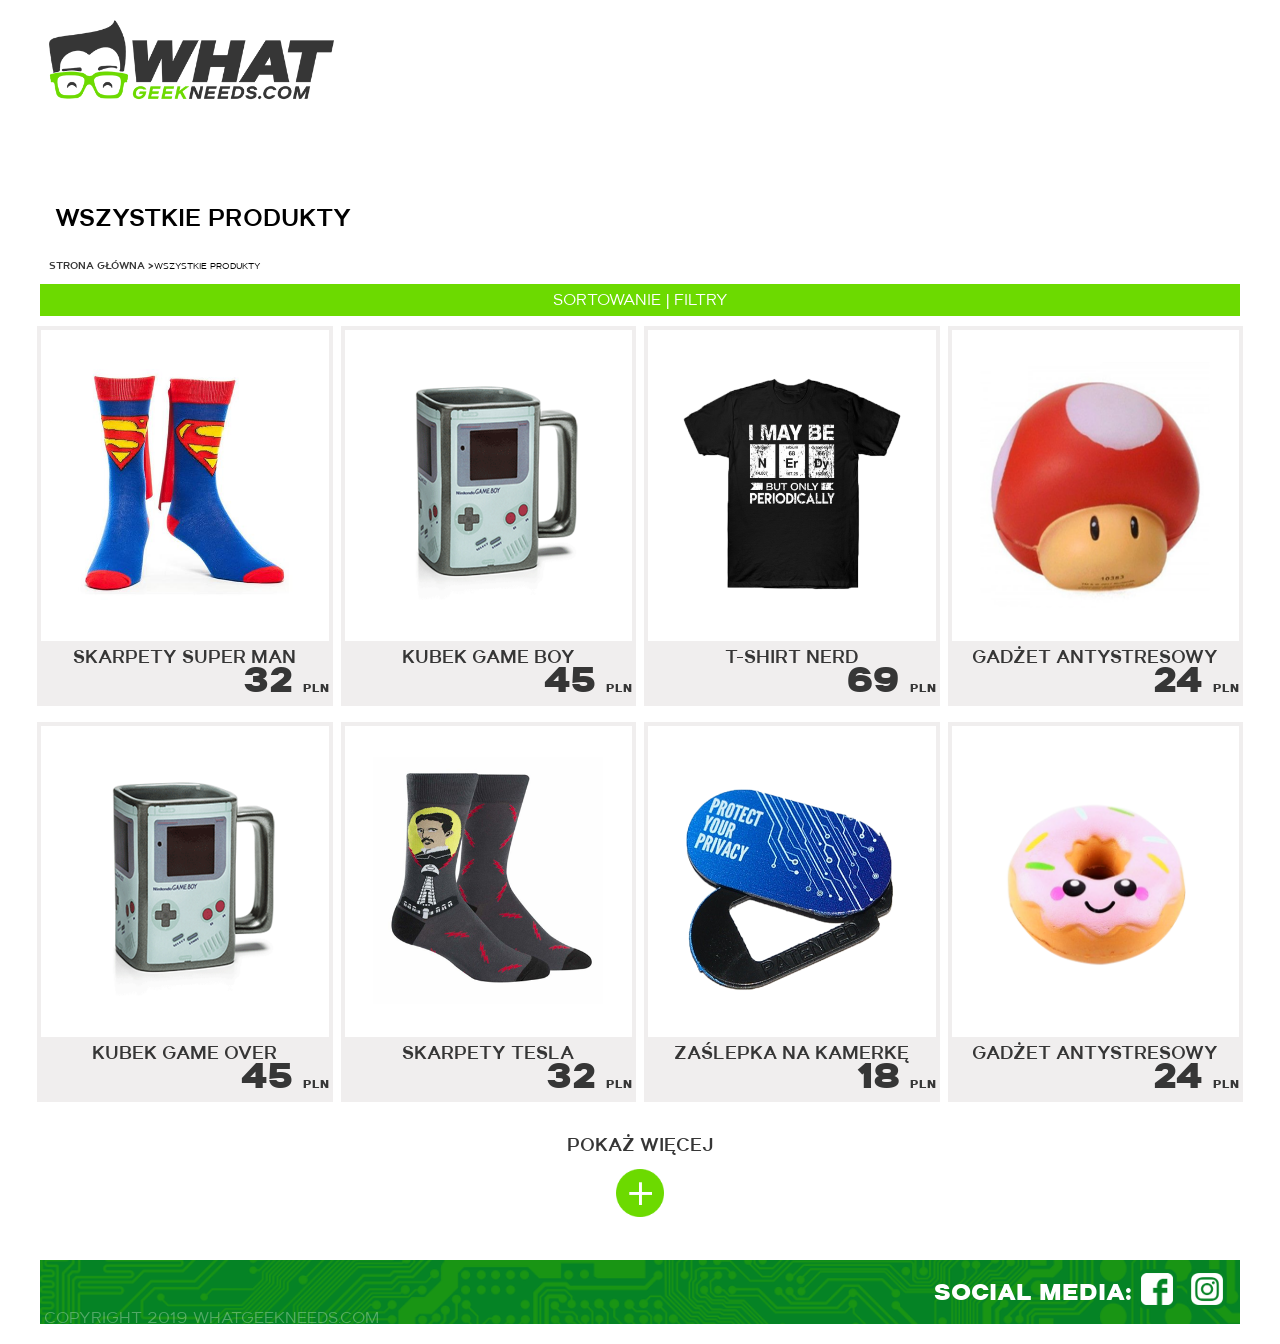
==== all-items.html @ 1255bca4 "Initial commit" ====
<!DOCTYPE html>
<html lang="pl">

<head>
    <meta charset="UTF-8">
    <meta name="viewport" content="width=device-width, initial-scale=1.0">
    <meta http-equiv="X-UA-Compatible" content="ie=edge">
    <title>Document</title>
    <link rel="stylesheet" href="css/main.css">
</head>

<body onload="openCloseSortMenu ()">
    <div class="fade">
        <header>
            <div class="header-container">
                <div class="header-logo">
                    <a href="index.html"><img src="img/header/logo.png" alt="Whatgeekneeds logo"></a>
                </div>
                <div class="header-user-login">
                    <a href="#">
                        <img src="img/header/my_account.png" class="user-icon-image" alt="User icon">
                        <p>moje konto</p>
                    </a>
                    <button class="hamburger-menu-icon"><img src="img/header/hamburger.png" alt="Hamburger menu icon">
                    </button>
                </div>
                <div class="header-search-form">
                    <input type="text" id="name" placeholder="Czego szukasz?">
                    <button type="button" class="btnSearch"><img src="img/header/search-icon.png" alt="">
                        Szukaj</button>
                </div>
            </div>
            <nav class="navigation">
                <div class="navigation-user">
                    <a>
                        <img src="img/header/nav/user-icon.png" class="user-icon-image" alt="User icon">
                        <h3>moje konto</h3>
                    </a>
                    <button><img class="hamburger-menu-icon-visible" src="img/header/nav/circle.svg"
                            alt="Hamburger menu icon"></a>
                </div>
                <div class="navigation-list">
                    <ul>
                        <li><a href="all-items.html">Wszystkie produkty</a>
                            <button><img src="img/header/nav/cross.png" class="navigation-list-plus"
                                    alt="White cross"></button>

                            <ul class="navigation-list-products hidden">
                                <li><a href="#">Gadżety antystresowe</a></li>
                                <li><a href="#">Kubki</a></li>
                                <li><a href="#">T-shirty</a></li>
                                <li><a href="#">Skarpety</a></li>
                            </ul>
                        </li>
                        <li><a href="#">Promocje</a></li>
                        <li><a href="#">Nowości</a></li>
                        <li><a href="#">Blog</a></li>
                        <li><a href="rules.html">Regulamin</a></li>
                        <li><a href="contact.html">Kontakt</a></li>
                        <li><a href="faq.html">Faq</a></li>
                    </ul>
                </div>
            </nav>
        </header>
        <section>
            <div class="section-banner-container"><a href="#"><img src="img/banner/banner.png"
                        alt="Banner section image"></a>
            </div>
        </section>
        <section>
        </section>
        <section>
            <div class="products-list-text">
                <p>Wszystkie produkty</p>
                <span><a href="index.html">Strona główna ></a>Wszystkie produkty</span>
            </div>
            <button class="btn sort-filter">SORTOWANIE | FILTRY</button>
            <div class="products-list">
                <div class="item-box"><a href="item-pages/superman-socks/superman-socks.html">
                        <div class="item-image">
                            <img src="item-pages/superman-socks/super_man.png" alt="Super man socks">
                        </div>
                        <div class="item-name-price">
                            <h3>Skarpety Super Man</h3>
                            <p>32 <span>pln</span></p>
                        </div>
                    </a>
                </div>
                <div class="item-box"><a href="item-pages/tshirt/tshirt.html">
                        <div class="item-image">
                            <img src="item-pages/gameboy mug/mug_games.png" alt="Game boy mug">
                        </div>
                        <div class="item-name-price">
                            <h3>Kubek game boy</h3>
                            <p>45 <span>pln</span></p>
                        </div>
                    </a>
                </div>
                <div class="item-box"><a href="item-pages/tshirt/tshirt.html">
                        <div class="item-image">
                            <img src="item-pages/tshirt/tshirt.png" alt="T-shirt Nerd">
                        </div>
                        <div class="item-name-price">
                            <h3>T-shirt nerd</h3>
                            <p>69 <span>pln</span></p>
                        </div>
                    </a>
                </div>
                <div class="item-box"><a href="#">
                        <div class="item-image">
                            <img src="item-pages/mushroom/gadget1.png" alt="Gadget Mushroom">
                        </div>
                        <div class="item-name-price">
                            <h3>Gadżet antystresowy</h3>
                            <p>24 <span>pln</span></p>
                        </div>
                    </a>
                </div>
                <div class="item-box"><a href="#">
                        <div class="item-image">
                            <img src="item-pages/gameboy mug/mug_games.png" alt="Mug game-over">
                        </div>
                        <div class="item-name-price">
                            <h3>Kubek game over</h3>
                            <p>45 <span>pln</span></p>
                        </div>
                    </a>
                </div>
                <div class="item-box"><a href="#">
                        <div class="item-image">
                            <img src="item-pages/tesla-socks/tesla_socks.png" alt="Tesla socks">
                        </div>
                        <div class="item-name-price">
                            <h3>Skarpety tesla</h3>
                            <p>32 <span>pln</span></p>
                        </div>
                    </a>
                </div>
                <div class="item-box"><a href="#">
                        <div class="item-image">
                            <img src="item-pages/webcam cover/webcam_cover.png" alt="Webcam cover">
                        </div>
                        <div class="item-name-price">
                            <h3>Zaślepka na kamerkę</h3>
                            <p>18 <span>pln</span></p>
                        </div>
                    </a>
                </div>
                <div class="item-box"><a href="#">
                        <div class="item-image">
                            <img src="item-pages/gadget-donut/gadget-donut.png" alt="Gadget donut">
                        </div>
                        <div class="item-name-price">
                            <h3>Gadżet antystresowy</h3>
                            <p>24 <span>pln</span></p>
                        </div>
                    </a>
                </div>
            </div>
            <div class="show-more">
                <p>Pokaż więcej</p>
                <button><img src="img/items/item-list-cross.png" alt="Cross to show more"></button>
            </div>
        </section>
        <footer>
            <div class="footer-container">
                <span class="copyright-text">
                    <p>Copyright 2019 whatgeekneeds.com</p>
                </span>
                <span class="social-media">
                    <h3>Social Media:</h3>
                    <a href="#"><img src="img/footer/facebook_logo.png" alt="Facebook Logo"></a>
                    <a href="#"><img src="img/footer/instagram_logo.png" alt="Instagram Logo"></a>
                </span>
            </div>
        </footer>
    </div>
    <div class="sort-filter-option hide">
        <button class="btn close-menu"><img src="img/header/nav/cross.png" alt="Hamburger menu icon"></button>
        <h2>Sortowanie:</h2>
        <ul>
            <li><input type="radio" name="onlyOne" id="popular-ascending" class="check1 checkbox-input-sort">
                <label for="popular-ascending">Według popularności - rosnąco</label>
            </li>
            <li><input type="radio" name="onlyOne" id="popular-descending" class="checkbox-input-sort">
                <label for="popular-descending">Według popularności - malejąco</label>
            </li>
            <li><input type="radio" name="onlyOne" id="price-ascending" class="checkbox-input-sort">
                <label for="price-ascending">Według ceny - rosnąco</label>
            </li>
            <li><input type="radio" name="onlyOne" id="price-descending" class="checkbox-input-sort">
                <label for="price-descending">Według ceny - malejąco</label>
            </li>
        </ul>
        <input type="text" id="max-price" placeholder="Maksymalna cena">
        <h2>Filtry:</h2>
        <h3>Kategoria:</h3>
        <ul>
            <li><input type="checkbox" id="gadgets" class="green-checkbox">
                <label for="gadgets">Gadżety antystresowe</label>
            </li>
            <li><input type="checkbox" id="mugs" class="green-checkbox">
                <label for="mugs">Kubki</label>
            </li>
            <li><input type="checkbox" id="socks" class="green-checkbox">
                <label for="socks">Skarpety</label>
            </li>
            <li><input type="checkbox" id="t-shirts" class="green-checkbox">
                <label for="t-shirts">T-shirty</label>
            </li>

            <h3>Płeć:</h3>
            <ul>
                <li><input type="checkbox" id="women" class="green-checkbox">
                    <label for="women">Dla kobiet</label></li>
                <li><input type="checkbox" id="men" class="green-checkbox">
                    <label for="men">Dla mężczyzn</label></li>
            </ul>
            <button class="btn confirm">Zatwierdź</button>
    </div>
    <script src="js/app.js"></script>
</body>

</html>
---- css/main.css ----
@charset "UTF-8";
@font-face {
  font-family: "Suprema - Semi Bold";
  src: url("../fonts/SupremaSemiBold.ttf");
}

@font-face {
  font-family: "Suprema";
  src: url("../fonts/Suprema Regular.ttf");
}

@font-face {
  font-family: "Suprema - Extra Bold";
  src: url("../fonts/SupremaExtraBold.ttf");
}

/* mixins for menu on desktop */
* {
  -webkit-box-sizing: border-box;
          box-sizing: border-box;
  margin: 0;
  padding: 0;
}

body {
  text-transform: uppercase;
  font-weight: 300;
}

img {
  width: 100%;
}

a {
  text-decoration: none;
  color: #363636;
}

ul li {
  list-style: none;
}

button, input {
  border: 0;
  background-color: transparent;
}

button {
  text-transform: uppercase;
}

.contact-container {
  color: #363636;
  margin: 0;
  margin: 0 9px;
}

.contact-container h1 {
  font-size: 14px;
  font-family: "Suprema - Semi Bold";
  font-weight: 400;
  padding: 0;
  margin: 0;
}

.contact-text span {
  font-size: 9px;
}

.contact-text a {
  color: #363636;
  font-weight: 600;
  font-family: "Suprema - Semi Bold";
  font-size: 9px;
}

.contact-text p {
  font-family: "Suprema";
  font-size: 8px;
  margin: 10px;
}

.contact-details {
  font-size: 10px;
  font-family: "Suprema - Semi Bold";
  margin: 10px;
  text-transform: none;
}

.contact-details img {
  margin-right: 8px;
}

.contact-details p {
  display: -webkit-box;
  display: -ms-flexbox;
  display: flex;
  -webkit-box-align: center;
      -ms-flex-align: center;
          align-items: center;
  margin: 12px auto;
  line-height: 10px;
}

img.envelope {
  height: 10px;
  width: 13px;
}

img.phone {
  height: 13px;
  width: 13px;
}

img.pointer {
  height: 19px;
  width: 13px;
}

/* Rules page */
.rules-container {
  color: #363636;
  margin: 0 9px;
}

.rules-container h1 {
  font-size: 14px;
  font-family: "Suprema - Semi Bold";
  font-weight: 400;
  padding: 0;
  margin: 0;
}

.rules-text span {
  font-size: 9px;
}

.rules-text a {
  color: #363636;
  font-weight: 600;
  font-family: "Suprema - Semi Bold";
  font-size: 9px;
}

.rules-text p {
  font-family: "Suprema";
  font-size: 8px;
  margin: 10px;
}

.item-container,
.item-description-container {
  color: #363636;
  margin: 0 9px;
}

.item-container h1,
.item-container span,
.item-description-container h1,
.item-description-container span {
  font-size: 14px;
  font-family: "Suprema - Semi Bold";
  font-weight: 400;
}

.item-container button,
.item-description-container button {
  width: 100%;
  height: 40px;
  background-color: #6cda00;
  margin: 10px auto;
  color: #ffffff;
  font-size: 16px;
  font-family: "Suprema";
}

.item-container-size-variant-span {
  margin: 6px auto 24px auto;
  color: #363636;
}

.item-text span {
  font-size: 6px;
}

.item-text a {
  color: #363636;
  font-weight: 600;
  font-family: "Suprema - Semi Bold";
  font-size: 8px;
  padding: 0;
  margin: 0;
}

.main-photo {
  border: 1px solid #f0eeee;
  margin: 10px auto;
  width: 100%;
  height: 300px;
}

.main-photo img {
  height: 100%;
}

.thumbnails ul {
  display: -ms-grid;
  display: grid;
  -ms-grid-columns: (1fr)[3];
      grid-template-columns: repeat(3, 1fr);
  -ms-grid-rows: auto;
      grid-template-rows: auto;
  grid-gap: 5px;
}

.thumbnails ul img {
  width: 100%;
  height: auto;
}

.thumbnails ul li {
  border: 1px solid #f0eeee;
}

.item-price {
  color: #363636;
  text-align: end;
}

.item-price p {
  font-size: 40px;
  font-family: "Suprema - Extra Bold";
}

.item-price span {
  font-size: 24px;
  font-family: "Suprema - Extra Bold";
}

.size {
  border: 2px solid #f0eeee;
}

.highlighted {
  border: 1px solid #6cda00 !important;
}

.item-sizes,
.item-variants {
  display: -webkit-box;
  display: -ms-flexbox;
  display: flex;
  -webkit-box-pack: space-evenly;
      -ms-flex-pack: space-evenly;
          justify-content: space-evenly;
  -webkit-box-align: center;
      -ms-flex-align: center;
          align-items: center;
  width: 100%;
  margin-top: 12px;
}

.item-sizes li,
.item-variants li {
  width: 60px;
  height: 60px;
  display: -webkit-box;
  display: -ms-flexbox;
  display: flex;
  -webkit-box-pack: center;
      -ms-flex-pack: center;
          justify-content: center;
  -webkit-box-align: center;
      -ms-flex-align: center;
          align-items: center;
  color: #999898;
  font-weight: 800;
  font-family: "Suprema";
  font-size: 32px;
  border: 1px solid #f0eeee;
}

.item-sizes li a,
.item-variants li a {
  display: -webkit-box;
  display: -ms-flexbox;
  display: flex;
  -webkit-box-pack: center;
      -ms-flex-pack: center;
          justify-content: center;
  -webkit-box-align: center;
      -ms-flex-align: center;
          align-items: center;
  margin: 0;
}

.item-description-container p {
  font-size: 8px;
  color: #363636;
  font-family: "Suprema";
  margin: auto 10px;
}

.item-description-container span {
  font-size: 8px;
  margin-left: 9px;
}

.item-description-list {
  display: -webkit-box;
  display: -ms-flexbox;
  display: flex;
  -webkit-box-pack: justify;
      -ms-flex-pack: justify;
          justify-content: space-between;
  -webkit-box-align: center;
      -ms-flex-align: center;
          align-items: center;
  width: 100%;
  margin: 10px auto;
  border-bottom: 2px solid #058325;
}

.item-description-list li {
  text-align: center;
  font-family: "Suprema - Semi Bold";
  color: #363636;
  font-size: 8px;
  padding: 6px;
  margin: 0;
  padding: 6px 0;
  font-weight: 800;
  border: 0;
  width: 33%;
}

.hide {
  display: none;
}

.item-description > ul {
  border: 0;
}

.item-property {
  -webkit-box-orient: vertical;
  -webkit-box-direction: normal;
      -ms-flex-direction: column;
          flex-direction: column;
  border-bottom: 0;
}

.item-property li {
  display: -webkit-box;
  display: -ms-flexbox;
  display: flex;
  -webkit-box-pack: center;
      -ms-flex-pack: center;
          justify-content: center;
  -webkit-box-align: center;
      -ms-flex-align: center;
          align-items: center;
  margin: 10px;
  font-size: 8px;
  position: relative;
}

.green-circle {
  width: 8px;
  height: 8px;
  background-color: #058325;
  border-radius: 50%;
}

.item-description-container li:hover {
  background-color: #058325;
  color: #ffffff;
}

ul.similiar-items-list {
  display: -ms-grid;
  display: grid;
  -ms-grid-columns: (32%)[3];
      grid-template-columns: repeat(3, 32%);
  -webkit-box-pack: justify;
      -ms-flex-pack: justify;
          justify-content: space-between;
}

/* Tablets */
@media (min-width: 768px) {
  .item-container h1 {
    font-size: 24px;
  }
  .main-photo {
    display: -webkit-box;
    display: -ms-flexbox;
    display: flex;
    -webkit-box-pack: center;
        -ms-flex-pack: center;
            justify-content: center;
    -webkit-box-align: center;
        -ms-flex-align: center;
            align-items: center;
    height: 70vh;
  }
  .main-photo img {
    width: 50%;
    height: 80%;
  }
  .item-text span {
    font-size: 12px;
  }
  .item-text a {
    font-size: 16px;
  }
  .thumbnails {
    -ms-grid-columns: (220px)[3];
        grid-template-columns: repeat(3, 220px);
  }
  .item-price p {
    font-size: 56px;
  }
  .item-price span {
    font-size: 30px;
  }
  .item-sizes,
  .item-variants {
    -webkit-box-pack: space-evenly;
        -ms-flex-pack: space-evenly;
            justify-content: space-evenly;
  }
  .item-sizes li,
  .item-variants li {
    width: 160px;
    height: 160px;
  }
  .item-description-container p {
    font-size: 10px;
  }
  .item-description-container span {
    font-size: 10px;
  }
  .item-description-list li {
    font-size: 16px;
  }
}

.faq-container {
  color: #363636;
  margin: 0;
  margin: 0 9px;
}

.faq-container h1 {
  font-size: 14px;
  font-family: "Suprema - Semi Bold";
  font-weight: 400;
  padding: 0;
  margin: 0;
}

.faq-btn {
  display: block;
  width: 100%;
  background-color: #6cda00;
  height: 24px;
  margin: 10px auto;
  color: #ffffff;
  text-align: left;
  padding-left: 5px;
}

.active {
  background-color: #058325;
}

.faq-par {
  display: none;
}

.shown {
  display: block;
}

/* Section products list */
.products-list-text {
  margin-bottom: 6px;
}

.products-list-text span {
  font-size: 9px;
  font-family: "Suprema";
}

.products-list-text a {
  color: #363636;
  font-weight: 600;
  font-family: "Suprema - Semi Bold";
  font-size: 10px;
  margin: 0;
}

.products-list-text p {
  font-family: "Suprema - Semi Bold";
  font-size: 12px;
  margin: 6px 0;
}

/* Sort and filter menu */
.active-fade {
  opacity: 0.35;
  display: block;
  z-index: 0;
  position: relative;
}

.sort-filter-option {
  width: 70%;
  border: 3px solid #6cda00;
  background-color: #ffffff;
  padding: 10px;
  position: fixed;
  top: 50%;
  left: 50%;
  -webkit-transform: translate(-50%, -50%);
          transform: translate(-50%, -50%);
  color: #363636;
  opacity: 1;
  z-index: 1002;
}

.sort-filter-option h2 {
  font-size: 14px;
  margin: 12px auto;
  font-family: "Suprema - Semi Bold";
}

.sort-filter-option h3 {
  margin: 5px auto 5px 10px;
  font-size: 8px;
}

.sort-filter-option ul li input {
  display: none;
}

.sort-filter-option li {
  display: -webkit-box;
  display: -ms-flexbox;
  display: flex;
  -webkit-box-pack: start;
      -ms-flex-pack: start;
          justify-content: flex-start;
  -webkit-box-align: center;
      -ms-flex-align: center;
          align-items: center;
  margin-top: 2px;
  margin-left: 20px;
  height: 20px;
}

.sort-filter-option label {
  font-family: "Suprema - Semi Bold";
  font-size: 7px;
  margin: 0;
}

.sort-filter-option label::before {
  left: 0;
  top: -3px;
  background-color: #ffffff;
}

.sort-filter-option button {
  background-color: #6cda00;
  border: none;
  display: -webkit-box;
  display: -ms-flexbox;
  display: flex;
  -webkit-box-pack: center;
      -ms-flex-pack: center;
          justify-content: center;
  -webkit-box-align: center;
      -ms-flex-align: center;
          align-items: center;
}

.sort-filter-option button img {
  width: 10px;
}

.sort-filter-option input {
  -webkit-box-shadow: inset 3px 4px 7px 1px rgba(0, 0, 0, 0.02);
          box-shadow: inset 3px 4px 7px 1px rgba(0, 0, 0, 0.02);
  background-color: #f0eeee;
  height: 32px;
  width: 70%;
  padding: 5px;
  color: #363636;
  font-size: 12px;
  margin-top: 12px;
}

.sort-filter-option input::-webkit-input-placeholder {
  color: #b4b3b3;
}

.sort-filter-option input:-ms-input-placeholder {
  color: #b4b3b3;
}

.sort-filter-option input::-ms-input-placeholder {
  color: #b4b3b3;
}

.sort-filter-option input::placeholder {
  color: #b4b3b3;
}

.checkbox-input-sort:checked + label:before {
  font-size: 10px;
  line-height: 15px;
  background-color: #6cda00;
}

.btn {
  width: 100%;
  height: 32px;
  background-color: #6cda00;
  margin: 10px auto;
  color: #ffffff;
  font-size: 16px;
  line-height: 8px;
  font-family: "Suprema";
}

.close-menu {
  border: none;
  width: 24px;
  height: 24px;
  margin-right: 16px;
  margin-top: 8px;
  border-radius: 50%;
}

.products-list {
  display: -ms-grid;
  display: grid;
  -ms-grid-columns: (48%)[2];
      grid-template-columns: repeat(2, 48%);
  -ms-grid-rows: (200px)[auto];
      grid-template-rows: repeat(auto, 200px);
  grid-gap: 16px 8px;
  -webkit-box-pack: center;
      -ms-flex-pack: center;
          justify-content: center;
}

.item-box {
  width: 100%;
  font-size: 6px;
  text-align: center;
  border: 4px solid #f0eeee;
  background-color: #ffffff;
}

.item-box a {
  margin: 0;
  padding: 0;
}

.item-image {
  height: 80%;
  display: -webkit-box;
  display: -ms-flexbox;
  display: flex;
  -webkit-box-pack: center;
      -ms-flex-pack: center;
          justify-content: center;
  -webkit-box-align: center;
      -ms-flex-align: center;
          align-items: center;
  margin: auto;
}

.item-image img {
  height: 90%;
  width: 90%;
}

.item-name-price {
  background-color: #f0eeee;
  height: 20%;
  color: #363636;
  margin: 2px 0 0 0;
}

.item-name-price h3 {
  font-family: "Suprema - Semi Bold";
  font-size: 9px;
  margin: 0;
  padding: 3px 0 0 0;
  display: block;
}

.item-name-price p {
  font-family: "Suprema - Extra Bold";
  font-size: 14px;
  text-align: end;
  margin-top: 2px;
}

.item-name-price span {
  font-size: 11px;
}

.show-more {
  display: -webkit-box;
  display: -ms-flexbox;
  display: flex;
  -webkit-box-pack: center;
      -ms-flex-pack: center;
          justify-content: center;
  -webkit-box-align: center;
      -ms-flex-align: center;
          align-items: center;
  -webkit-box-orient: vertical;
  -webkit-box-direction: normal;
      -ms-flex-direction: column;
          flex-direction: column;
  margin: 30px auto;
}

.show-more p {
  font-size: 18px;
  font-family: "Suprema - Semi Bold";
  color: #363636;
  margin: 0;
}

.show-more img {
  margin: 10px 0;
  width: 50px;
  height: 50px;
}

/* Section footer */
.footer-container {
  margin-top: 10px;
  width: 100vw;
  height: 42px;
  background: center/cover no-repeat url(../img/footer/płyta_głowna.png), #058325;
  display: -webkit-box;
  display: -ms-flexbox;
  display: flex;
  -webkit-box-pack: justify;
      -ms-flex-pack: justify;
          justify-content: space-between;
  -webkit-box-align: end;
      -ms-flex-align: end;
          align-items: flex-end;
  color: #ffffff;
}

.footer-container span {
  display: -webkit-inline-box;
  display: -ms-inline-flexbox;
  display: inline-flex;
  -webkit-box-align: center;
      -ms-flex-align: center;
          align-items: center;
}

.social-media {
  font-family: "Suprema - Extra Bold";
  font-size: 6px;
  height: 100%;
  width: 50%;
  display: -webkit-box;
  display: -ms-flexbox;
  display: flex;
  -webkit-box-pack: end;
      -ms-flex-pack: end;
          justify-content: flex-end;
  -webkit-box-align: center;
      -ms-flex-align: center;
          align-items: center;
}

.social-media img {
  width: 28px;
  height: 28px;
}

.social-media a {
  margin: auto 5px;
}

.copyright-text {
  width: 50%;
  opacity: 0.3;
  margin-left: 4px;
  margin-bottom: 4px;
  font-family: "Suprema";
  font-size: 6px;
}

/* Small devices */
@media (max-width: 375px) {
  .item-name-price h3 {
    font-size: 8px;
  }
  .item-name-price p {
    font-size: 13px;
    margin-top: 5px;
  }
}

/* Tablets */
@media (min-width: 768px) {
  /* Header Section */
  .user-login-icon a {
    font-size: 18px;
  }
  .user-icon-image {
    margin-right: 3px;
    margin-top: 6px;
    width: 25px;
    height: 20px;
  }
  .hamburger-menu-icon {
    width: 50px;
    height: 30px;
  }
  /* Product list section */
  .products-list-text p {
    font-size: 24px;
  }
  .products-list {
    -ms-grid-rows: (400px)[3];
        grid-template-rows: repeat(3, 400px);
  }
  .item-image {
    height: 85%;
  }
  .item-image img {
    height: 80%;
    width: 80%;
  }
  .item-name-price {
    height: 15%;
  }
  .item-name-price h3 {
    font-size: 18px;
    margin: 0;
  }
  .item-name-price p {
    font-size: 35px;
    margin-top: -9px;
  }
  .show-more p {
    font-size: 38px;
  }
  .show-more img {
    width: 100px;
    height: 100px;
  }
}

.basket-container {
  color: #363636;
  margin: 0 9px;
}

.basket-container a {
  color: #363636;
  margin: 0;
  font-size: 8px;
  font-family: "Suprema - Semi Bold";
}

.basket-container input {
  width: 95%;
  height: 30px;
  background-color: #f0eeee;
  -webkit-box-shadow: inset 3px 4px 15px 3px rgba(0, 0, 0, 0.05);
  box-shadow: inset 3px 4px 15px 3px rgba(0, 0, 0, 0.05);
  padding: 8px;
  color: #363636;
  font-family: "Suprema";
  font-weight: 300;
  margin: 5px 0;
}

.basket-container ::-webkit-input-placeholder {
  color: #b4b3b3;
}

.chosen-items span {
  font-size: 6px;
  display: block;
  margin: 6px auto;
}

.item-name-variant {
  font-size: 6px;
}

.item-name-variant p {
  height: 100%;
  margin: 1px 3px;
  padding: 0;
  width: 100%;
}

.item-name-variant p span {
  margin: 0;
}

.item-name {
  font-size: 10px;
  font-weight: 400;
  font-family: "Suprema - Semi Bold";
}

.item-variant,
.item-quantity {
  font-family: "Suprema";
  font-size: 8px;
}

.item-variant span {
  padding-left: 12px;
  font-size: 6px;
}

.item-quantity span {
  padding-left: 26px;
  font-size: 6px;
}

.item-price-basket {
  text-transform: uppercase;
  font-weight: 400;
  font-family: "Suprema - Semi Bold";
  font-size: 12px;
  text-align: end;
}

.items ol {
  counter-reset: item;
  list-style-type: none;
}

.items ol li {
  display: -ms-grid;
  display: grid;
  -ms-grid-columns: 5% 15% 40% 10% 20%;
      grid-template-columns: 5% 15% 40% 10% 20%;
  -webkit-box-pack: justify;
      -ms-flex-pack: justify;
          justify-content: space-between;
  -webkit-box-align: start;
      -ms-flex-align: start;
          align-items: flex-start;
}

.items ol li img {
  width: 90%;
}

.items ol li a {
  margin: 0;
  padding: 0;
}

.items ol li:before {
  content: counter(item) "  ";
  counter-increment: item;
  color: #363636;
}

.items ol p {
  display: -webkit-inline-box;
  display: -ms-inline-flexbox;
  display: inline-flex;
}

.btn-edit {
  font-size: 8px;
  height: 16px;
  margin: 0;
}

.address-data,
.invoice {
  color: #363636;
  font-family: "Suprema - Semi Bold";
  margin: 12px auto;
}

.address-data span,
.invoice span {
  width: 100%;
  height: 13px;
  background-color: #058325;
  color: #ffffff;
  display: block;
  font-size: 7px;
  font-weight: 400;
  padding-left: 5px;
  line-height: 13px;
}

.address-data h2,
.invoice h2 {
  font-size: 14px;
  font-weight: 400;
  text-transform: uppercase;
  margin: 6px auto;
}

.address-data p,
.invoice p {
  font-size: 8px;
  margin: 5px;
}

.address-data label:before,
.invoice label:before {
  background-color: #ffffff;
}

.big-span {
  font-size: 20px;
}

.final-price > div {
  width: 50%;
}

.final-price-with-code > div {
  width: 50%;
}

.final-price,
.final-price-with-code {
  display: -webkit-box;
  display: -ms-flexbox;
  display: flex;
  -webkit-box-pack: justify;
      -ms-flex-pack: justify;
          justify-content: space-between;
  font-family: "Suprema - Semi Bold";
  font-weight: 400;
  color: #363636;
  text-transform: uppercase;
  margin: 10px auto;
}

.final-price span,
.final-price-with-code span {
  display: inline;
  margin: 0;
  padding: 0;
  line-height: 8px;
}

.final-price p,
.final-price-with-code p {
  font-size: 8px;
  line-height: 8px;
  margin: 0;
  padding: 0;
}

.final-price h1,
.final-price-with-code h1 {
  font-family: "Suprema - Extra Bold";
  font-size: 32px;
  margin: 0;
  padding: 0;
  line-height: 32px;
}

.old-price {
  display: block;
  position: relative;
  font-family: "Suprema - Extra Bold";
  -webkit-text-decoration: #e82222 line-through;
          text-decoration: #e82222 line-through;
}

.save-pln {
  color: #e82222;
}

/*Tablets */
@media (min-width: 768px) {
  .item-price-basket {
    font-size: 16px;
  }
  .item-price-basket span {
    margin: 10px auto;
    font-size: 8px;
  }
  .item-name {
    font-size: 16px;
  }
  .item-variant,
  .item-quantity {
    font-size: 12px;
  }
  .item-variant span {
    font-size: 10px;
  }
  .item-quantity span {
    padding-left: 32px;
    font-size: 10px;
  }
  .btn-edit {
    height: 40px;
    font-size: 14px;
  }
  .final-price span,
  .final-price-with-code span {
    line-height: 12px;
  }
  .final-price p,
  .final-price-with-code p {
    font-size: 12px;
    line-height: 12px;
  }
  .final-price h1,
  .final-price-with-code h1 {
    font-size: 40px;
    line-height: 40px;
  }
  .old-price::before {
    border-bottom: 1px solid red;
    position: absolute;
    content: "";
    width: 100%;
    height: 50%;
  }
}

.payment-container {
  margin: 0 9px;
}

.payment-container h1 {
  font-size: 14px;
  font-family: "Suprema - Semi Bold";
}

.payment-container span {
  font-family: "Suprema - Semi Bold";
  font-size: 6px;
  color: #363636;
  margin: 6px auto;
}

.payment-container a {
  color: #363636;
  font-size: 8px;
  font-family: "Suprema - Semi Bold";
}

.payment-container p {
  color: #363636;
  font-family: "Suprema - Semi Bold";
  font-size: 10px;
  width: 80%;
  height: 10px;
  line-height: 10px;
  display: -webkit-inline-box;
  display: -ms-inline-flexbox;
  display: inline-flex;
}

.payment-container img {
  display: block;
  height: 10px;
  width: auto;
  margin-right: 5px;
}

.payment-container input {
  display: none;
}

.payment-way span {
  width: 100%;
  height: 13px;
  background-color: #058325;
  color: #ffffff;
  display: block;
  font-size: 7px;
  font-weight: 400;
  padding-left: 5px;
  line-height: 13px;
}

.payment-way p {
  font-size: 10px;
  height: 20px;
  line-height: 20px;
  display: -webkit-inline-box;
  display: -ms-inline-flexbox;
  display: inline-flex;
  position: relative;
}

.payment-way label {
  width: 100%;
  display: -webkit-box;
  display: -ms-flexbox;
  display: flex;
  -webkit-box-pack: flext-start;
      -ms-flex-pack: flext-start;
          justify-content: flext-start;
  -webkit-box-align: center;
      -ms-flex-align: center;
          align-items: center;
  margin: 6px;
  font-size: 7px;
}

.payment-way label img {
  width: 40px;
  height: 20px;
  margin: 0 5px;
  padding: 0;
}

.agreement label {
  width: 100%;
  margin: 6px;
  font-size: 6px;
}

.payment-way label,
.agreement label {
  font-family: "Suprema";
}

.payment-way label:before,
.agreement label:before {
  background-color: #ffffff;
  bottom: 1px;
  content: "";
  display: inline-block;
  height: 10px;
  width: 10px;
  left: 0;
  top: 0;
  position: absolute;
  border: 2px solid #6cda00;
}

.green-checkbox:checked + label:before {
  background-color: #6cda00;
}

@media (min-width: 768px) {
  .payment-container h1 {
    font-size: 18px;
  }
  .payment-container span {
    font-size: 10px;
  }
  .payment-container a {
    font-size: 8px;
  }
  .payment-container p {
    font-size: 12px;
    height: 12px;
    line-height: 12px;
  }
  .payment-container img {
    height: 12px;
  }
  .payment-way span {
    font-size: 9px;
  }
  .payment-way label {
    font-size: 9px;
  }
  .agreement label {
    font-size: 8px;
  }
}

.delivery-container {
  margin: 0 9px;
}

.delivery-container h1 {
  font-size: 14px;
  font-family: "Suprema - Semi Bold";
}

.delivery-container span {
  font-family: "Suprema - Semi Bold";
  font-size: 6px;
  color: #363636;
  margin: 6px auto;
}

.delivery-container a {
  font-family: "Suprema - Semi Bold";
  color: #363636;
  font-size: 8px;
}

.delivery-container img {
  display: block;
  height: 10px;
  width: auto;
  margin-right: 5px;
}

.delivery-container p {
  color: #363636;
  font-family: "Suprema - Semi Bold";
  font-size: 10px;
  width: 80%;
  height: 10px;
  line-height: 10px;
  display: -webkit-inline-box;
  display: -ms-inline-flexbox;
  display: inline-flex;
}

.delivery-way-price {
  display: inline;
  font-size: 12px;
  font-family: "Suprema - Semi Bold";
  text-align: end;
}

.delivery-way-price span {
  font-size: 10px;
}

.delivery-way span {
  width: 100%;
  height: 13px;
  background-color: #058325;
  color: #ffffff;
  display: block;
  font-size: 7px;
  font-weight: 400;
  padding-left: 5px;
  line-height: 13px;
}

.delivery-way label {
  display: -ms-grid;
  display: grid;
  -ms-grid-columns: 10% auto 16%;
      grid-template-columns: 10% auto 16%;
  margin: 20px auto;
  font-size: 7px;
  width: 100%;
  height: 100%;
  font-family: "Suprema";
}

.delivery-way label p {
  text-transform: uppercase;
  margin-left: 6px;
}

.delivery-way label p span {
  padding: 0;
  font-size: 7px;
  display: inline;
  color: #363636;
  background-color: transparent;
}

.delivery-way label::before {
  background-color: #ffffff;
  top: 8%;
}

img {
  width: 100%;
}

.items-selected input {
  width: 95%;
  height: 30px;
  background-color: #f0eeee;
  -webkit-box-shadow: inset 3px 4px 15px 3px rgba(0, 0, 0, 0.05);
  box-shadow: inset 3px 4px 15px 3px rgba(0, 0, 0, 0.05);
  padding: 8px;
  color: #363636;
  font-family: "Suprema";
  font-weight: 300;
  margin: 5px 0;
}

.items-selected ::-webkit-input-placeholder {
  color: #b4b3b3;
}

.items-selected ol {
  counter-reset: item;
  list-style-type: none;
}

.items-selected ol li {
  display: -ms-grid;
  display: grid;
  -ms-grid-columns: 5% 15% 60% 10%;
      grid-template-columns: 5% 15% 60% 10%;
  -webkit-box-pack: justify;
      -ms-flex-pack: justify;
          justify-content: space-between;
  -webkit-box-align: start;
      -ms-flex-align: start;
          align-items: flex-start;
  margin: 10px auto;
}

.items-selected ol li img {
  width: 90%;
  height: auto;
}

.items-selected ol li a {
  margin: 0;
  padding: 0;
}

.items-selected ol li:before {
  content: counter(item) "  ";
  counter-increment: item;
  font-weight: 400;
  color: #363636;
  font-family: "Suprema - Semi Bold";
}

@media (min-width: 768px) {
  .delivery-container span {
    font-size: 12px;
  }
  .delivery-container a {
    font-size: 12px;
  }
  .delivery-way p {
    font-size: 16px;
  }
  .delivery-way span {
    font-size: 12px;
    line-height: 24px;
    height: 4vh;
  }
  .delivery-way img {
    width: 72px;
    height: 40px;
  }
  .delivery-way label p span {
    font-size: 12px;
  }
  .delivery-way label::before {
    top: 10px;
  }
}

/* Section header */
.header-container {
  margin: 0 9px;
  display: -ms-grid;
  display: grid;
  -ms-grid-columns: (1fr)[2];
      grid-template-columns: repeat(2, 1fr);
  -ms-grid-rows: auto;
      grid-template-rows: auto;
      grid-template-areas: "logo user-login" "search search";
  margin-bottom: 10px;
  position: relative;
}

.header-logo {
  -ms-grid-row: 1;
  -ms-grid-column: 1;
  grid-area: logo;
  display: -webkit-box;
  display: -ms-flexbox;
  display: flex;
  -webkit-box-align: center;
      -ms-flex-align: center;
          align-items: center;
}

.header-logo img {
  width: 40vw;
  height: auto;
  margin: 20px 0 30px 8px;
}

.header-user-login,
.header-user-login-desktop,
.navigation-user {
  -ms-grid-row: 1;
  -ms-grid-column: 2;
  grid-area: user-login;
  display: -webkit-box;
  display: -ms-flexbox;
  display: flex;
  -webkit-box-orient: vertical;
  -webkit-box-direction: normal;
      -ms-flex-direction: column;
          flex-direction: column;
  -webkit-box-align: end;
      -ms-flex-align: end;
          align-items: flex-end;
}

.header-user-login p,
.header-user-login-desktop p,
.navigation-user p {
  display: inline;
  font-size: 10px;
  font-family: "Suprema - Extra Bold";
  color: #363636;
  padding: 0;
  margin: 0;
}

.header-user-login a,
.header-user-login-desktop a,
.navigation-user a {
  display: -webkit-box;
  display: -ms-flexbox;
  display: flex;
  -webkit-box-pack: center;
      -ms-flex-pack: center;
          justify-content: center;
  -webkit-box-align: end;
      -ms-flex-align: end;
          align-items: flex-end;
  margin-top: 3px;
}

.header-user-login-desktop {
  display: none;
}

.user-icon-image {
  margin-right: 3px;
  margin-bottom: 3px;
  width: 14px;
  height: 12px;
}

button.hamburger-menu-icon {
  width: 24px;
  height: 16px;
  margin-top: 6px;
}

.header-search-form-desktop {
  display: none;
}

.header-search-form {
  width: 100%;
  -ms-grid-row: 2;
  -ms-grid-column: 1;
  -ms-grid-column-span: 2;
  grid-area: search;
  display: -webkit-inline-box;
  display: -ms-inline-flexbox;
  display: inline-flex;
}

.header-search-form img {
  width: 20px;
  height: 20px;
  margin-right: 6px;
}

.header-search-form input {
  width: 66.66%;
  height: 40px;
  background-color: #f0eeee;
  -webkit-box-shadow: inset 3px 4px 15px 3px rgba(0, 0, 0, 0.05);
          box-shadow: inset 3px 4px 15px 3px rgba(0, 0, 0, 0.05);
  padding: 8px;
  color: #b4b3b3;
  font-family: "Suprema - Extra Bold";
  font-weight: 300;
}

.header-search-form input::-webkit-input-placeholder {
  color: #b4b3b3;
  font-family: "Suprema";
  font-size: 14px;
}

.header-search-form input:-ms-input-placeholder {
  color: #b4b3b3;
  font-family: "Suprema";
  font-size: 14px;
}

.header-search-form input::-ms-input-placeholder {
  color: #b4b3b3;
  font-family: "Suprema";
  font-size: 14px;
}

.header-search-form input::placeholder {
  color: #b4b3b3;
  font-family: "Suprema";
  font-size: 14px;
}

.header-search-form button {
  width: 33.33%;
  height: 40px;
  background-color: #058325;
  display: -webkit-box;
  display: -ms-flexbox;
  display: flex;
  -webkit-box-pack: center;
      -ms-flex-pack: center;
          justify-content: center;
  -webkit-box-align: center;
      -ms-flex-align: center;
          align-items: center;
  font-family: "Suprema";
  font-size: 14px;
  color: #ffffff;
}

/* Navigation*/
.navigation-desktop {
  display: none;
}

.navigation {
  display: block;
  position: absolute;
  background-color: #6cda00;
  width: 100vw;
  height: 100vh;
  -webkit-transition: 0.5s -webkit-transform ease-in-out;
  transition: 0.5s -webkit-transform ease-in-out;
  transition: 0.5s transform ease-in-out;
  transition: 0.5s transform ease-in-out, 0.5s -webkit-transform ease-in-out;
  top: -100vh;
  left: 0;
  z-index: 2;
}

.hidden {
  display: none;
}

.hamburger-menu-icon-visible {
  background-color: transparent;
  border: none;
  width: 24px;
  height: 24px;
  margin-top: 8px;
  margin-right: 6px;
}

.navigation-user {
  display: -webkit-box;
  display: -ms-flexbox;
  display: flex;
  -webkit-box-orient: vertical;
  -webkit-box-direction: normal;
      -ms-flex-direction: column;
          flex-direction: column;
  -webkit-box-align: end;
      -ms-flex-align: end;
          align-items: flex-end;
  color: #ffffff;
  height: 70px;
  font-family: "Suprema - Semi Bold";
}

.navigation-user h3 {
  font-size: 10px;
  color: #ffffff;
  margin-right: 5px;
}

.navigation-list ul {
  margin: 0;
  padding: 0;
}

.navigation-list a {
  margin: 0;
  padding: 0;
}

.navigation-list li {
  list-style: none;
  border-top: 1px solid #aeeb73;
  padding: 8px 10px;
}

.navigation-list button {
  border: 0;
  background-color: transparent;
}

.navigation-list-plus {
  width: 8px;
  height: 8px;
  margin: auto 10px;
  -webkit-transform: rotate(45deg);
          transform: rotate(45deg);
}

.rotated {
  -webkit-transform: rotate(90deg);
          transform: rotate(90deg);
}

.navigation-list span,
a {
  color: #ffffff;
  font-family: "Suprema";
  font-size: 14px;
}

.navigation-list-products li {
  border: none;
  margin-left: 20px;
  padding: 4px;
}

.navigation-list-products li a {
  font-size: 10px;
}

.navigation-list:nth-last-child(1) {
  border-bottom: 1px solid #aeeb73;
}

/*Section banner */
.section-banner-container {
  margin: 0 9px;
}

/* Section hidden on small devices */
.slider-top-product {
  display: none;
}

.section-banner-container {
  display: -webkit-box;
  display: -ms-flexbox;
  display: flex;
  -webkit-box-pack: center;
      -ms-flex-pack: center;
          justify-content: center;
  -webkit-box-align: center;
      -ms-flex-align: center;
          align-items: center;
}

.section-banner-container a {
  padding: 0;
  margin: 0;
}

.top-product {
  display: none;
}

/* Section products list */
.products-list-text {
  margin: 0 9px;
}

.products-list-text p {
  font-family: "Suprema - Semi Bold";
  font-size: 14px;
  margin: 18px 6px;
}

.products-list {
  margin: 0 9px;
  display: -ms-grid;
  display: grid;
  -ms-grid-columns: (48%)[2];
      grid-template-columns: repeat(2, 48%);
  -ms-grid-rows: (200px)[3];
      grid-template-rows: repeat(3, 200px);
  grid-gap: 16px 8px;
  -webkit-box-pack: center;
      -ms-flex-pack: center;
          justify-content: center;
}

.products-list > div:last-child {
  display: none;
}

.products-list > div:nth-child(7) {
  display: none;
}

.products-list > div:nth-child(8) {
  display: none;
}

.products-list > div:nth-child(9) {
  display: none;
}

.products-list-desktop {
  display: none;
}

.item-box {
  height: 100%;
  width: 100%;
  font-size: 6px;
  text-align: center;
  border: 4px solid #f0eeee;
  background-color: #ffffff;
}

.item-box a {
  margin: 0;
  padding: 0;
}

.item-image {
  height: 83%;
  display: -webkit-box;
  display: -ms-flexbox;
  display: flex;
  -webkit-box-pack: center;
      -ms-flex-pack: center;
          justify-content: center;
  -webkit-box-align: center;
      -ms-flex-align: center;
          align-items: center;
  margin: auto;
}

.item-image img {
  height: 90%;
  width: 90%;
}

.item-name-price {
  background-color: #f0eeee;
  height: 17%;
  width: 100%;
  color: #363636;
  margin: 2px 0 0 0;
}

.item-name-price h3 {
  font-family: "Suprema - Semi Bold";
  font-size: 9px;
  margin: 0;
  padding: 3px 0 0 0;
  display: block;
}

.item-name-price p {
  font-family: "Suprema - Extra Bold";
  font-size: 14px;
  text-align: end;
  margin-top: 2px;
}

.item-name-price span {
  font-size: 11px;
}

.show-more {
  display: -webkit-box;
  display: -ms-flexbox;
  display: flex;
  -webkit-box-pack: center;
      -ms-flex-pack: center;
          justify-content: center;
  -webkit-box-align: center;
      -ms-flex-align: center;
          align-items: center;
  -webkit-box-orient: vertical;
  -webkit-box-direction: normal;
      -ms-flex-direction: column;
          flex-direction: column;
  margin: 30px auto;
}

.show-more p {
  font-size: 18px;
  font-family: "Suprema - Semi Bold";
  color: #363636;
  margin: 0;
}

.show-more img {
  margin: 10px 0;
  width: 50px;
  height: 50px;
}

/* Section blog */
.section-blog-container {
  height: 136px;
  margin: 0 9px;
  position: relative;
}

.section-blog-container img {
  height: 30px;
  width: 80px;
  margin: 10px 0 0 12px;
}

.section-blog-container h3 {
  color: #ffffff;
  font-family: "Suprema - Extra Bold";
  font-size: 15px;
  margin: 12px;
}

.section-blog-container p {
  font-family: "Suprema";
  font-weight: 300;
  color: #bababa;
  font-size: 8px;
  text-align: end;
  margin-right: 4px;
}

.section-blog-container::after {
  content: "";
  background: center/cover no-repeat url(../img/blog/blog_bg.png);
  opacity: 0.8;
  top: 0;
  left: 0;
  bottom: 0;
  right: 0;
  position: absolute;
  z-index: -1;
  -webkit-filter: brightness(25%);
          filter: brightness(25%);
}

/* Section Newsletter */
.newsletter-container {
  width: 100%;
  height: 163px;
  background-color: #6cda00;
  font-family: "Suprema";
  font-size: 6px;
  display: -webkit-box;
  display: -ms-flexbox;
  display: flex;
  -webkit-box-orient: vertical;
  -webkit-box-direction: normal;
      -ms-flex-direction: column;
          flex-direction: column;
  -webkit-box-align: start;
      -ms-flex-align: start;
          align-items: flex-start;
  margin-top: 10px;
  position: relative;
}

.newsletter-container button {
  margin-left: 13px;
  width: 90%;
  height: 20%;
  background-color: #ffffff;
  font-family: "Suprema - Semi Bold";
  font-weight: 400;
  font-size: 13px;
  color: #6cda00;
  text-transform: uppercase;
}

.newsletter-container p {
  font-size: 14px;
  font-family: "Suprema - Semi Bold";
  color: #ffffff;
  display: block;
  margin: 6px 0 0 9px;
  padding: 0;
  width: 100%;
}

.newsletter-container input::-webkit-input-placeholder {
  color: #ffffff;
}

.newsletter-container input:-ms-input-placeholder {
  color: #ffffff;
}

.newsletter-container input::-ms-input-placeholder {
  color: #ffffff;
}

.newsletter-container input::placeholder {
  color: #ffffff;
}

.newsletter-wrapper {
  width: 100%;
  height: 100%;
  display: -webkit-box;
  display: -ms-flexbox;
  display: flex;
}

.newsletter-wrapper > div {
  width: 50%;
  height: 100%;
  display: -webkit-box;
  display: -ms-flexbox;
  display: flex;
  -webkit-box-orient: vertical;
  -webkit-box-direction: normal;
      -ms-flex-direction: column;
          flex-direction: column;
  -webkit-box-pack: center;
      -ms-flex-pack: center;
          justify-content: center;
  position: relative;
}

.newsletter-image {
  display: -webkit-box;
  display: -ms-flexbox;
  display: flex;
  -webkit-box-pack: center;
      -ms-flex-pack: center;
          justify-content: center;
  -webkit-box-align: center;
      -ms-flex-align: center;
          align-items: center;
}

.newsletter-image img {
  width: 80%;
}

.newsletter-input {
  width: 90%;
  height: 20%;
  -webkit-box-shadow: inset 3px 4px 5px rgba(0, 0, 0, 0.1);
          box-shadow: inset 3px 4px 5px rgba(0, 0, 0, 0.1);
  background-color: #a7e966;
  font-family: "Suprema";
  margin-top: 4px;
  margin-left: 13px;
  padding: 8px;
}

.newsletter-container-checkbox {
  width: 50%;
  height: 20px;
  margin-top: 5px;
  margin-left: 13px;
}

.newsletter-container-checkbox label {
  width: 180%;
  -webkit-box-align: center;
      -ms-flex-align: center;
          align-items: center;
  position: relative;
  padding-left: 25px;
  font-size: 5px;
  font-family: "Suprema";
}

.newsletter-container-checkbox label:before {
  border: 2px solid #59b201;
}

input[type=checkbox] {
  display: none;
}

label {
  display: inline-block;
  font-family: sans-serif;
  font-size: 13px;
  margin-right: 15px;
  padding-left: 25px;
  position: relative;
}

label:before {
  background-color: #6cda00;
  bottom: 1px;
  color: #ffffff;
  content: "";
  display: inline-block;
  height: 10px;
  width: 10px;
  left: 0;
  top: 0;
  position: absolute;
  text-align: center;
  border: 2px solid #6cda00;
}

.checkbox-input:checked + label:before {
  content: "\2713";
  font-size: 10px;
  line-height: 15px;
}

/* Section footer */
.footer-container {
  margin-top: 10px;
  width: 100%;
  height: 42px;
  background: center/cover no-repeat url(../img/footer/płyta_głowna.png), #058325;
  display: -webkit-box;
  display: -ms-flexbox;
  display: flex;
  -webkit-box-pack: justify;
      -ms-flex-pack: justify;
          justify-content: space-between;
  -webkit-box-align: end;
      -ms-flex-align: end;
          align-items: flex-end;
  color: #ffffff;
}

.footer-container span {
  display: -webkit-inline-box;
  display: -ms-inline-flexbox;
  display: inline-flex;
  -webkit-box-align: center;
      -ms-flex-align: center;
          align-items: center;
}

.social-media {
  font-family: "Suprema - Extra Bold";
  font-size: 6px;
  height: 100%;
  width: 50%;
  display: -webkit-box;
  display: -ms-flexbox;
  display: flex;
  -webkit-box-pack: end;
      -ms-flex-pack: end;
          justify-content: flex-end;
  -webkit-box-align: center;
      -ms-flex-align: center;
          align-items: center;
}

.social-media img {
  width: 28px;
  height: 28px;
}

.social-media a {
  margin: auto 5px;
}

.copyright-text {
  width: 50%;
  opacity: 0.3;
  margin-left: 4px;
  margin-bottom: 4px;
  font-family: "Suprema";
  font-size: 6px;
}

/* Small devices */
@media (max-width: 375px) {
  .item-name-price h3 {
    font-size: 8px;
  }
  .item-name-price p {
    font-size: 13px;
  }
}

/* Tablets */
@media (min-width: 768px) {
  /* Section header */
  .user-login-icon a {
    font-size: 18px;
  }
  .user-icon-image {
    margin-right: 3px;
    margin-top: 6px;
    width: 25px;
    height: 20px;
  }
  .hamburger-menu-icon {
    width: 50px;
    height: 30px;
  }
  /* Product list section */
  .products-list-text p {
    font-size: 24px;
  }
  .products-list {
    -ms-grid-rows: (400px)[3];
        grid-template-rows: repeat(3, 400px);
  }
  .item-image {
    height: 83%;
  }
  .item-image img {
    height: 80%;
    width: 80%;
  }
  .item-name-price {
    height: 17%;
  }
  .item-name-price h3 {
    font-size: 18px;
    margin: 0;
  }
  .item-name-price p {
    font-size: 35px;
    margin-top: -9px;
  }
  .show-more p {
    font-size: 38px;
  }
  .show-more a {
    margin: 0;
    padding: 0;
  }
  .show-more img {
    width: 100px;
    height: 100px;
  }
  /* Section blog */
  .section-blog-container {
    height: 204px;
  }
  .section-blog-container img {
    height: 50px;
    width: 140px;
    margin: 10px 0 0 12px;
  }
  .section-blog-container h3 {
    font-size: 30px;
  }
  .section-blog-container p {
    font-size: 16px;
    text-align: end;
    margin-right: 10px;
  }
  /* Section newsletter */
  .newsletter-container {
    height: 224px;
  }
  .newsletter-container p {
    font-size: 24px;
    margin-top: 10px;
  }
  .newsletter-container button {
    margin-left: 13px;
    height: 20%;
    font-size: 23px;
  }
  .newsletter-container img {
    width: 60%;
    height: auto;
    margin-bottom: 18px;
  }
  .newsletter-container-checkbox label {
    font-size: 8px;
  }
  /* Section footer */
  .footer-container {
    height: 64px;
    -webkit-box-align: end;
        -ms-flex-align: end;
            align-items: flex-end;
  }
  .copyright-text {
    font-size: 16px;
    line-height: 4px;
    height: auto;
  }
  .social-media {
    font-size: 20px !important;
    margin-right: 8px;
  }
  .social-media img {
    width: 40px;
    height: 40px;
  }
}

/* Desktop */
@media (min-width: 992px) {
  header,
  section,
  article,
  footer {
    width: 1200px;
    margin: 20px auto;
  }
  /* Section header */
  header {
    height: 160px;
  }
  .header-container {
    display: -ms-grid;
    display: grid;
    -ms-grid-columns: (1fr)[2];
        grid-template-columns: repeat(2, 1fr);
    -ms-grid-rows: auto;
        grid-template-rows: auto;
    grid-gap: 16px 8px;
    -webkit-box-pack: center;
        -ms-flex-pack: center;
            justify-content: center;
  }
  .header-logo {
    display: -webkit-box;
    display: -ms-flexbox;
    display: flex;
    -webkit-box-pack: start;
        -ms-flex-pack: start;
            justify-content: flex-start;
    -webkit-box-align: center;
        -ms-flex-align: center;
            align-items: center;
  }
  .header-logo img {
    width: auto;
    height: 80px;
    margin: 0;
  }
  .header-user-login-desktop > div {
    width: 100%;
    margin: 10px auto;
  }
  .header-user-login-desktop {
    display: -webkit-box;
    display: -ms-flexbox;
    display: flex;
    -webkit-box-pack: center;
        -ms-flex-pack: center;
            justify-content: center;
    -webkit-box-align: center;
        -ms-flex-align: center;
            align-items: center;
  }
  .header-user-login-desktop a {
    display: -webkit-box;
    display: -ms-flexbox;
    display: flex;
    -webkit-box-pack: start;
        -ms-flex-pack: start;
            justify-content: flex-start;
    -webkit-box-align: end;
        -ms-flex-align: end;
            align-items: flex-end;
  }
  .header-user-login-desktop input {
    background-color: #f0eeee;
    -webkit-box-shadow: inset 3px 4px 15px 3px rgba(0, 0, 0, 0.05);
            box-shadow: inset 3px 4px 15px 3px rgba(0, 0, 0, 0.05);
    padding: 8px;
    color: #b4b3b3;
    font-family: "Suprema - Extra Bold";
    font-weight: 300;
    height: 32px;
    width: 90px;
    margin: 0;
    padding: 0;
  }
  .header-user-login-desktop button {
    color: #ffffff;
    width: 200px;
    height: 32px;
    background-color: #6cda00;
    display: -webkit-box;
    display: -ms-flexbox;
    display: flex;
    -webkit-box-pack: center;
        -ms-flex-pack: center;
            justify-content: center;
    -webkit-box-align: center;
        -ms-flex-align: center;
            align-items: center;
    margin: auto 0;
  }
  .header-user-login-desktop button img {
    margin-right: 6px;
    width: 30px;
    height: auto;
  }
  .header-user-login-desktop p {
    font-size: 16px;
    margin-left: 5px;
  }
  .desktop-login-basket {
    display: -webkit-box;
    display: -ms-flexbox;
    display: flex;
    -webkit-box-pack: justify;
        -ms-flex-pack: justify;
            justify-content: space-between;
    -webkit-box-align: end;
        -ms-flex-align: end;
            align-items: flex-end;
  }
  .price-basket {
    display: -webkit-inline-box;
    display: -ms-inline-flexbox;
    display: inline-flex;
    -webkit-box-pack: end;
        -ms-flex-pack: end;
            justify-content: flex-end;
  }
  .price-basket input {
    width: 160px;
    padding-left: 6px;
  }
  .price-basket button {
    font-family: "Suprema - Semi Bold";
    font-size: 18px;
  }
  .header-search-form-desktop {
    display: -webkit-inline-box;
    display: -ms-inline-flexbox;
    display: inline-flex;
    -webkit-box-pack: end;
        -ms-flex-pack: end;
            justify-content: flex-end;
  }
  .header-search-form-desktop input {
    width: 66.6%;
    height: 40px;
    background-color: #f0eeee;
    -webkit-box-shadow: inset 3px 4px 15px 3px rgba(0, 0, 0, 0.05);
            box-shadow: inset 3px 4px 15px 3px rgba(0, 0, 0, 0.05);
    padding: 8px;
    color: #b4b3b3;
    font-family: "Suprema - Extra Bold";
    font-weight: 300;
  }
  .header-search-form-desktop input::-webkit-input-placeholder {
    color: #b4b3b3;
    font-family: "Suprema";
    font-size: 14px;
  }
  .header-search-form-desktop input:-ms-input-placeholder {
    color: #b4b3b3;
    font-family: "Suprema";
    font-size: 14px;
  }
  .header-search-form-desktop input::-ms-input-placeholder {
    color: #b4b3b3;
    font-family: "Suprema";
    font-size: 14px;
  }
  .header-search-form-desktop input::placeholder {
    color: #b4b3b3;
    font-family: "Suprema";
    font-size: 14px;
  }
  .header-search-form-desktop button {
    height: 40px;
    background-color: #058325;
    display: -webkit-box;
    display: -ms-flexbox;
    display: flex;
    -webkit-box-pack: center;
        -ms-flex-pack: center;
            justify-content: center;
    -webkit-box-align: center;
        -ms-flex-align: center;
            align-items: center;
    font-family: "Suprema - Semi Bold";
    font-size: 16px;
    color: #ffffff;
  }
  .header-search-form-desktop button img {
    width: 25px;
    height: auto;
  }
  /* Navigation on desktop */
  .navigation-desktop {
    display: -webkit-box;
    display: -ms-flexbox;
    display: flex;
    -webkit-box-pack: center;
        -ms-flex-pack: center;
            justify-content: center;
    -webkit-box-align: center;
        -ms-flex-align: center;
            align-items: center;
    width: 100%;
    position: absolute;
    left: 0;
    background: #6cda00;
  }
  .main {
    position: relative;
    list-style: none;
    display: -webkit-box;
    display: -ms-flexbox;
    display: flex;
    -webkit-box-pack: justify;
        -ms-flex-pack: justify;
            justify-content: space-between;
    -webkit-box-align: center;
        -ms-flex-align: center;
            align-items: center;
    width: 1200px;
    margin: auto 20px;
    z-index: 4;
  }
  .main a {
    font-weight: 400;
    font-family: "Suprema";
    color: #ffffff;
    text-transform: uppercase;
    font-size: 16px;
  }
  .main li {
    position: relative;
    width: 20%;
    padding: 15px 0;
    cursor: pointer;
    z-index: 5;
    text-align: center;
  }
  li {
    margin: 0;
  }
  .drop {
    overflow: hidden;
    list-style: none;
    position: absolute;
    padding: 0;
    width: 100%;
    left: 0;
    top: 35px;
    z-index: 100;
    margin-top: 15px;
  }
  .drop a {
    font-size: 12px;
  }
  .drop div {
    -webkit-transform: translate(0, -150%);
    transform: translate(0, -150%);
    -webkit-transition: all 0.5s 0.1s;
    transition: all 0.5s 0.1s;
    position: relative;
    background-color: rgba(108, 218, 0, 0.7);
    margin-top: 13px;
    padding: 5px;
    height: 170px;
  }
  .drop li {
    display: block;
    padding: 6px;
    width: 100%;
    height: 40px;
  }
  .main li:nth-child(1):hover ul div {
    -webkit-transform: translate(0, 10px);
    transform: translate(0, 10px);
  }
  .main li:nth-child(2):hover ul div {
    -webkit-transform: translate(0, 10px);
    transform: translate(0, 10px);
  }
  .main li:nth-child(3):hover ul div {
    -webkit-transform: translate(0, 10px);
    transform: translate(0, 10px);
  }
  .main li:nth-child(4):hover ul div {
    -webkit-transform: translate(0, 10px);
    transform: translate(0, 10px);
  }
  /* Section banner */
  .slider-top-product {
    height: 500px;
    display: -ms-grid;
    display: grid;
    -ms-grid-columns: (1fr)[2];
        grid-template-columns: repeat(2, 1fr);
    -ms-grid-rows: auto;
        grid-template-rows: auto;
    grid-gap: 16px 8px;
    -webkit-box-pack: center;
        -ms-flex-pack: center;
            justify-content: center;
    margin-top: 30px;
    -webkit-box-align: end;
        -ms-flex-align: end;
            align-items: flex-end;
    -webkit-box-pack: justify;
        -ms-flex-pack: justify;
            justify-content: space-between;
  }
  /* Slider */
  #i1,
  #i2,
  #i3 {
    display: none !important;
  }
  .slider-container {
    margin: 0 auto;
    margin-top: 20px;
    position: relative;
    padding-bottom: 38%;
    -webkit-user-select: none;
       -moz-user-select: none;
        -ms-user-select: none;
            user-select: none;
    width: 790px;
    height: 480px;
    z-index: 1;
  }
  .slider-container label::before {
    display: none;
  }
  .slide_img {
    position: absolute;
    width: 100%;
    height: 100%;
  }
  .slide_img img {
    height: 100%;
  }
  .nav_slide {
    width: 100%;
    bottom: 12px;
    height: 11px;
    position: absolute;
    text-align: center;
    z-index: 99;
    cursor: default;
  }
  .dots {
    top: -5px;
    height: 12px;
    width: 12px;
    margin: 0 4px;
    position: relative;
    border-radius: 50%;
    display: inline-block;
    background-color: #303030;
    -webkit-transition: .4s;
    transition: .4s;
    padding: 0;
  }
  .dots:hover {
    cursor: pointer;
    background-color: #898888;
    -webkit-transition: .25s;
    transition: .25s;
  }
  .slide_img {
    z-index: -1;
  }
  #i1:checked ~ #one,
  #i2:checked ~ #two,
  #i3:checked ~ #three,
  #i4:checked ~ #four,
  #i5:checked ~ #five {
    z-index: 9;
    -webkit-animation: scroll 1s ease-in-out;
            animation: scroll 1s ease-in-out;
  }
  #i1:checked ~ .nav_slide #dot1,
  #i2:checked ~ .nav_slide #dot2,
  #i3:checked ~ .nav_slide #dot3,
  #i4:checked ~ .nav_slide #dot4,
  #i5:checked ~ .nav_slide #dot5 {
    background-color: #898888;
  }
  /*--              --*/
  .top-product {
    display: -webkit-box;
    display: -ms-flexbox;
    display: flex;
    -webkit-box-pack: center;
        -ms-flex-pack: center;
            justify-content: center;
    -webkit-box-align: center;
        -ms-flex-align: center;
            align-items: center;
    width: 100%;
    height: 480px;
    position: relative;
  }
  .top-product img {
    height: 100%;
    width: auto;
  }
  .top-product-text {
    position: absolute;
    width: 200px !important;
    height: 40px !important;
    top: 40px;
    left: -7px;
  }
  .item-name-price h3 {
    width: 100%;
    height: 50%;
  }
  .top-product-price {
    width: 100%;
    height: 50%;
    display: -webkit-box;
    display: -ms-flexbox;
    display: flex;
    -webkit-box-pack: end;
        -ms-flex-pack: end;
            justify-content: flex-end;
    -webkit-box-align: end;
        -ms-flex-align: end;
            align-items: flex-end;
  }
  .top-product-price-new {
    color: #e82222;
    margin: 0 6px;
    line-height: 35px;
  }
  .top-product-price-new p {
    font-size: 35px !important;
  }
  .top-product-price-new span {
    font-size: 24px !important;
  }
  .top-product-price-old {
    display: block;
    position: relative;
    font-size: 24px !important;
    line-height: 24px;
  }
  .top-product-price-old::before {
    border-bottom: 2px solid red;
    position: absolute;
    content: "";
    width: 100%;
    height: 40%;
  }
  /* Section products list */
  .products-list {
    display: -ms-grid;
    display: grid;
    -ms-grid-columns: (25%)[4];
        grid-template-columns: repeat(4, 25%);
    -ms-grid-rows: (380px)[2];
        grid-template-rows: repeat(2, 380px);
    grid-gap: 16px 8px;
    -webkit-box-pack: center;
        -ms-flex-pack: center;
            justify-content: center;
  }
  .products-list > div:last-child {
    display: block;
  }
  .products-list > div:nth-child(7) {
    display: block;
  }
  .products-list > div:nth-child(8) {
    display: block;
  }
  .products-list > div:nth-child(9) {
    display: block;
  }
  .products-list-desktop {
    display: none;
  }
  .item-name-price p {
    font-size: 35px;
    line-height: 35px;
  }
  .show-more p {
    font-size: 18px;
  }
  .show-more a {
    margin: 0;
    padding: 0;
  }
  .show-more img {
    width: 48px;
    height: auto;
  }
  /* Section hidden on desktop */
  .header-user-login {
    display: none;
  }
  .header-search-form {
    display: none;
  }
  .section-banner-container {
    display: none !important;
  }
}
/*# sourceMappingURL=main.css.map */
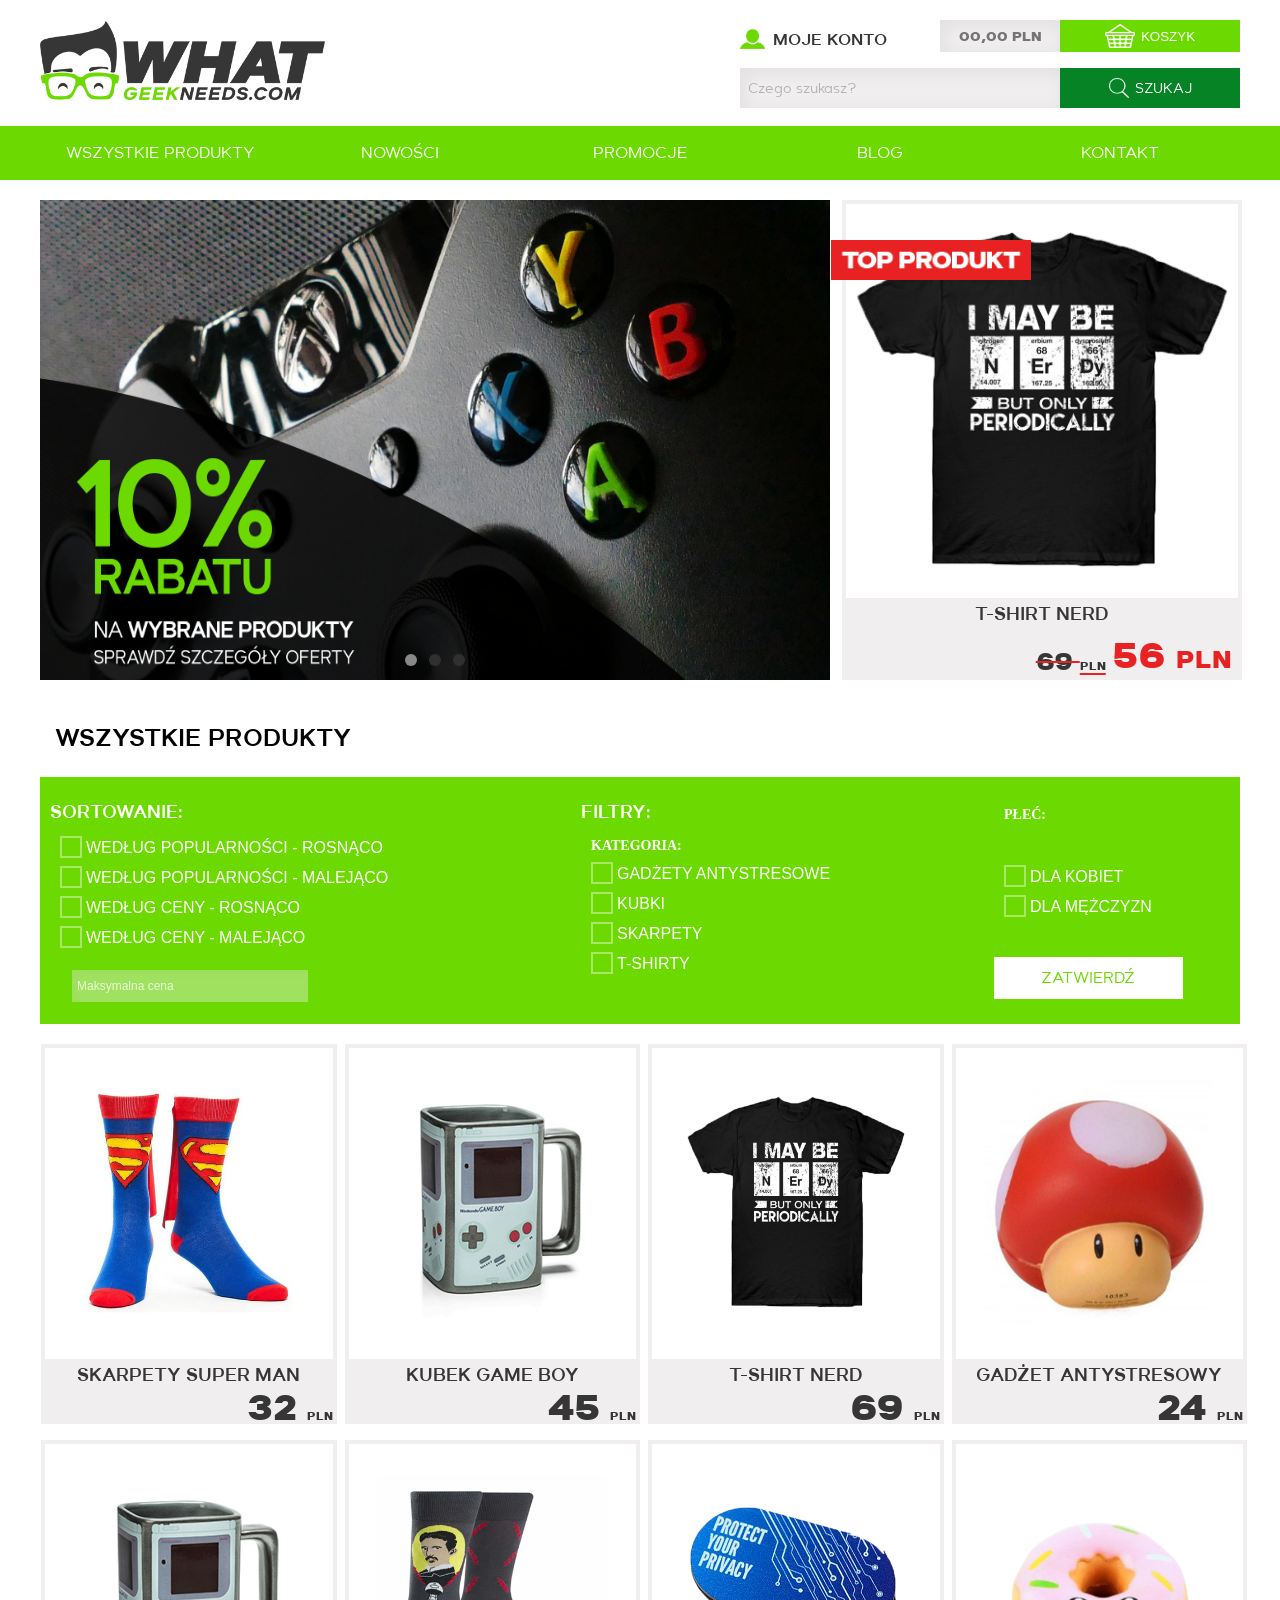
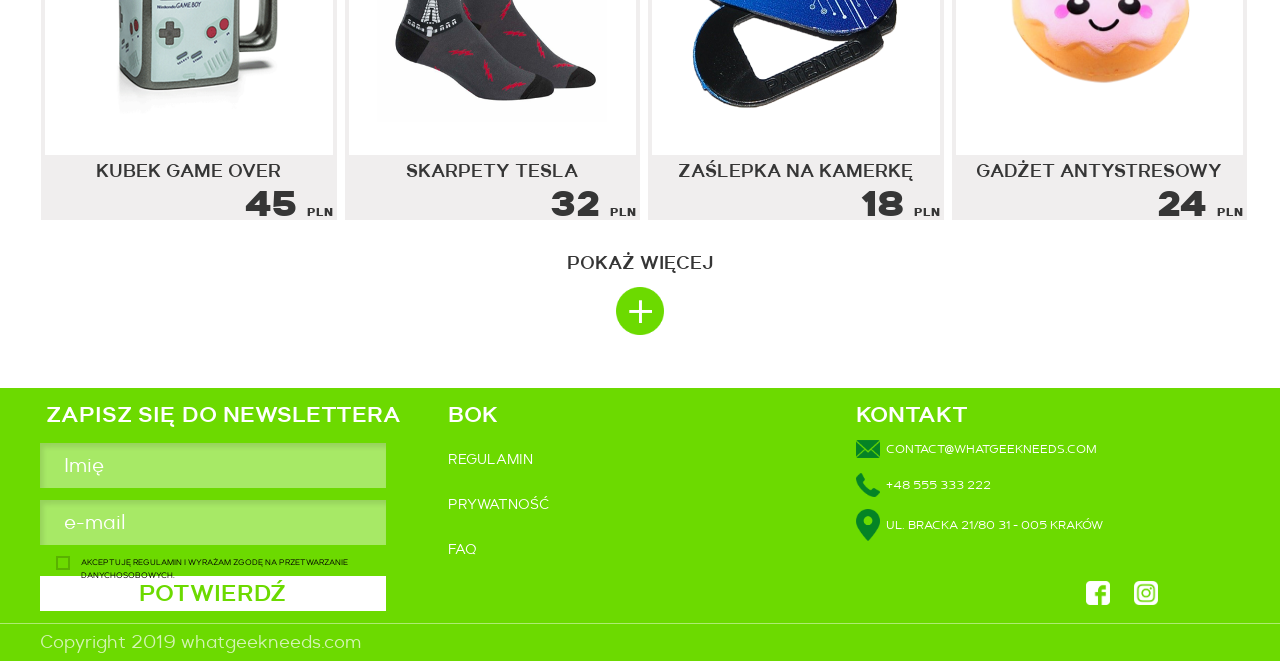
==== commit 1355a21e: "Single page adde" ====
--- a/all-items.html
+++ b/all-items.html
@@ -21,13 +21,16 @@
                         <img src="img/header/my_account.png" class="user-icon-image" alt="User icon">
                         <p>moje konto</p>
                     </a>
+                    <div class="price-basket">
+                        <input type="text" id="name" placeholder="00,00 PLN">
+                        <button type="button"><img src="img/header/koszyk_kopia.png" alt=""> Koszyk</button>
+                    </div>
                     <button class="hamburger-menu-icon"><img src="img/header/hamburger.png" alt="Hamburger menu icon">
                     </button>
                 </div>
                 <div class="header-search-form">
                     <input type="text" id="name" placeholder="Czego szukasz?">
-                    <button type="button" class="btnSearch"><img src="img/header/search-icon.png" alt="">
-                        Szukaj</button>
+                    <button type="button"><img src="img/header/search-icon.png" alt=""> Szukaj</button>
                 </div>
             </div>
             <nav class="navigation">
@@ -41,7 +44,7 @@
                 </div>
                 <div class="navigation-list">
                     <ul>
-                        <li><a href="all-items.html">Wszystkie produkty</a>
+                        <li><a href="../../all-items.html">Wszystkie produkty</a>
                             <button><img src="img/header/nav/cross.png" class="navigation-list-plus"
                                     alt="White cross"></button>
 
@@ -61,18 +64,128 @@
                     </ul>
                 </div>
             </nav>
+            <nav class="navigation-desktop">
+                <ul class="main">
+                    <li><a href="all-items.html">Wszystkie produkty</a>
+                        <ul class="drop">
+                            <div>
+                                <li><a href="#">Gadżety antystresowe</a></li>
+                                <li><a href="#">Kubki</a></li>
+                                <li><a href="#">shirty</a></li>
+                                <li><a href="#">Skarpety</a></li>
+                            </div>
+                        </ul>
+                    </li>
+                    <li><a href="#">Nowości</a></li>
+                    <li><a href="#">Promocje</a></li>
+                    <li><a href="#">Blog</a></li>
+                    <li><a href="contact.html">Kontakt</a></li>
+                </ul>
+            </nav>
         </header>
         <section>
             <div class="section-banner-container"><a href="#"><img src="img/banner/banner.png"
                         alt="Banner section image"></a>
             </div>
+            <div class="slider-top-product">
+                <div class="slider-container">
+
+                    <input type="radio" id="i1" name="images" checked />
+                    <input type="radio" id="i2" name="images" />
+                    <input type="radio" id="i3" name="images" />
+
+                    <div class="slide_img" id="one">
+                        <a href="#"><img src="img/banner/banner.png"></a>
+                    </div>
+
+                    <div class="slide_img" id="two">
+                        <a href="#"><img src="img/items/mug.png" alt=""></a>
+                    </div>
+
+                    <div class="slide_img" id="three">
+                        <a href="#"><img src="img/banner/banner.png"></a>
+                    </div>
+
+                    <div class="nav_slide">
+                        <label for="i1" class="dots" id="dot1"></label>
+                        <label for="i2" class="dots" id="dot2"></label>
+                        <label for="i3" class="dots" id="dot3"></label>
+                    </div>
+
+                </div>
+                <div class="top-product">
+                    <img class="top-product-text" src="img/top-product/top-product-text.png"
+                        alt="Top product text on red background">
+                    <div class="item-box"><a href="item-pages/tshirt/tshirt.html">
+                            <div class="item-image">
+                                <img src="item-pages/tshirt/tshirt.png" alt="T-shirt Nerd">
+                            </div>
+                            <div class="item-name-price">
+                                <h3>T-shirt nerd</h3>
+                                <div class="top-product-price">
+                                    <p class="top-product-price-old">69 <span>pln</span></p>
+                                    <p class="top-product-price-new">56 <span>pln</span></p>
+                                </div>
+                            </div>
+                        </a>
+                        <div class="item-box-on-hover">
+                            <button><a href="#">Dodaj do koszyka</a></button>
+                            <button><a href="#">Zobacz więcej</a></button>
+                        </div>
+                    </div>
         </section>
         <section>
-        </section>
-        <section>
+            <div class="section-wrapper">
             <div class="products-list-text">
                 <p>Wszystkie produkty</p>
-                <span><a href="index.html">Strona główna ></a>Wszystkie produkty</span>
+            </div>
+            <div class="sort-filter-option-desktop">
+                <div class="sort">
+                    <h2>Sortowanie:</h2>
+                    <ul>
+                        <li><input type="radio" name="onlyOne" id="popular-ascending"
+                                class="check1 checkbox-input-sort">
+                            <label for="popular-ascending">Według popularności - rosnąco</label>
+                        </li>
+                        <li><input type="radio" name="onlyOne" id="popular-descending" class="checkbox-input-sort">
+                            <label for="popular-descending">Według popularności - malejąco</label>
+                        </li>
+                        <li><input type="radio" name="onlyOne" id="price-ascending" class="checkbox-input-sort">
+                            <label for="price-ascending">Według ceny - rosnąco</label>
+                        </li>
+                        <li><input type="radio" name="onlyOne" id="price-descending" class="checkbox-input-sort">
+                            <label for="price-descending">Według ceny - malejąco</label>
+                        </li>
+                    </ul>
+                    <input type="text" id="max-price" placeholder="Maksymalna cena">
+                </div>
+                <div class="filters">
+                    <h2>Filtry:</h2>
+                    <h3>Kategoria:</h3>
+                    <ul>
+                        <li><input type="checkbox" id="gadgets" class="sort-checkbox">
+                            <label for="gadgets">Gadżety antystresowe</label>
+                        </li>
+                        <li><input type="checkbox" id="mugs" class="sort-checkbox">
+                            <label for="mugs">Kubki</label>
+                        </li>
+                        <li><input type="checkbox" id="socks" class="sort-checkbox">
+                            <label for="socks">Skarpety</label>
+                        </li>
+                        <li><input type="checkbox" id="t-shirts" class="sort-checkbox">
+                            <label for="t-shirts">T-shirty</label>
+                        </li>
+                </div>
+                <div class="genders">
+                    <h3>Płeć:</h3>
+                    <ul>
+                        <li><input type="checkbox" id="women" class="sort-checkbox">
+                            <label for="women">Dla kobiet</label></li>
+                        <li><input type="checkbox" id="men" class="sort-checkbox">
+                            <label for="men">Dla mężczyzn</label></li>
+                    </ul>
+                    <button class="btn confirm">Zatwierdź</button>
+                </div>
             </div>
             <button class="btn sort-filter">SORTOWANIE | FILTRY</button>
             <div class="products-list">
@@ -85,6 +198,10 @@
                             <p>32 <span>pln</span></p>
                         </div>
                     </a>
+                    <div class="item-box-on-hover">
+                        <button><a href="#">Dodaj do koszyka</a></button>
+                        <button><a href="#">Zobacz więcej</a></button>
+                    </div>
                 </div>
                 <div class="item-box"><a href="item-pages/tshirt/tshirt.html">
                         <div class="item-image">
@@ -95,6 +212,10 @@
                             <p>45 <span>pln</span></p>
                         </div>
                     </a>
+                    <div class="item-box-on-hover">
+                        <button><a href="#">Dodaj do koszyka</a></button>
+                        <button><a href="#">Zobacz więcej</a></button>
+                    </div>
                 </div>
                 <div class="item-box"><a href="item-pages/tshirt/tshirt.html">
                         <div class="item-image">
@@ -105,6 +226,10 @@
                             <p>69 <span>pln</span></p>
                         </div>
                     </a>
+                    <div class="item-box-on-hover">
+                        <button><a href="#">Dodaj do koszyka</a></button>
+                        <button><a href="#">Zobacz więcej</a></button>
+                    </div>
                 </div>
                 <div class="item-box"><a href="#">
                         <div class="item-image">
@@ -115,6 +240,10 @@
                             <p>24 <span>pln</span></p>
                         </div>
                     </a>
+                    <div class="item-box-on-hover">
+                        <button><a href="#">Dodaj do koszyka</a></button>
+                        <button><a href="#">Zobacz więcej</a></button>
+                    </div>
                 </div>
                 <div class="item-box"><a href="#">
                         <div class="item-image">
@@ -125,6 +254,10 @@
                             <p>45 <span>pln</span></p>
                         </div>
                     </a>
+                    <div class="item-box-on-hover">
+                        <button><a href="#">Dodaj do koszyka</a></button>
+                        <button><a href="#">Zobacz więcej</a></button>
+                    </div>
                 </div>
                 <div class="item-box"><a href="#">
                         <div class="item-image">
@@ -135,6 +268,10 @@
                             <p>32 <span>pln</span></p>
                         </div>
                     </a>
+                    <div class="item-box-on-hover">
+                        <button><a href="#">Dodaj do koszyka</a></button>
+                        <button><a href="#">Zobacz więcej</a></button>
+                    </div>
                 </div>
                 <div class="item-box"><a href="#">
                         <div class="item-image">
@@ -145,6 +282,10 @@
                             <p>18 <span>pln</span></p>
                         </div>
                     </a>
+                    <div class="item-box-on-hover">
+                        <button><a href="#">Dodaj do koszyka</a></button>
+                        <button><a href="#">Zobacz więcej</a></button>
+                    </div>
                 </div>
                 <div class="item-box"><a href="#">
                         <div class="item-image">
@@ -155,11 +296,56 @@
                             <p>24 <span>pln</span></p>
                         </div>
                     </a>
+                    <div class="item-box-on-hover">
+                        <button><a href="#">Dodaj do koszyka</a></button>
+                        <button><a href="#">Zobacz więcej</a></button>
+                    </div>
                 </div>
             </div>
             <div class="show-more">
                 <p>Pokaż więcej</p>
                 <button><img src="img/items/item-list-cross.png" alt="Cross to show more"></button>
+            </div>
+            </div>
+        </section>
+        <section>
+            <div class="newsletter-container">
+                <div class="newsletter-wrapper">
+                    <div class="newsletter-inputs">
+                        <h3>Zapisz się do newslettera</h3>
+                        <input type="text" class="newsletter-input" id="name" placeholder="Imię">
+                        <input type="text" class="newsletter-input" id="e-mail" placeholder="e-mail">
+                        <div class="newsletter-container-checkbox">
+                            <input id="check1" type="checkbox" class="checkbox-input">
+                            <label for="check1">Akceptuję regulamin i wyrażam zgodę na przetwarzanie
+                                danychosobowych.</label>
+                        </div>
+                        <button type="button" class="newsletter-btn">Potwierdź</button>
+                    </div>
+                    <div class="newsletter-bok">
+                        <h3>Bok</h3>
+                        <a href="rules.html">Regulamin</a>
+                        <a href="#">Prywatność</a>
+                        <a href="faq.html">Faq</a>
+                    </div>
+                    <div class="newsletter-contact">
+                        <div>
+                            <h3>Kontakt</h3>
+                            <a href="mailto:contact@whatgeekneeds.com"><img src="img/contact/envelope.png"
+                                    alt="Green envelope">contact@whatgeekneeds.com</a>
+                            <a href="#"><img src="img/contact/phone.png" alt="phone">+48 555 333 222</a>
+                            <a href="#"><img src="img/contact/localization.png" alt="Maps pointer">ul.
+                                Bracka 21/80 31 - 005 Kraków</a>
+                        </div>
+                        <div class="newsletter-contact-social-media">
+                            <a href="#"><img src="img/footer/facebook_logo_transparent.png" alt="Facebook Logo"></a>
+                            <a href="#"><img src="img/footer/instagram_logo_transparent.png" alt="Instagram Logo"></a>
+                        </div>
+                    </div>
+                    <div class="newsletter-copyright-text">
+                        <p>Copyright 2019 whatgeekneeds.com</p>
+                    </div>
+                </div>
             </div>
         </section>
         <footer>
@@ -175,48 +361,53 @@
             </div>
         </footer>
     </div>
-    <div class="sort-filter-option hide">
-        <button class="btn close-menu"><img src="img/header/nav/cross.png" alt="Hamburger menu icon"></button>
-        <h2>Sortowanie:</h2>
-        <ul>
-            <li><input type="radio" name="onlyOne" id="popular-ascending" class="check1 checkbox-input-sort">
-                <label for="popular-ascending">Według popularności - rosnąco</label>
-            </li>
-            <li><input type="radio" name="onlyOne" id="popular-descending" class="checkbox-input-sort">
-                <label for="popular-descending">Według popularności - malejąco</label>
-            </li>
-            <li><input type="radio" name="onlyOne" id="price-ascending" class="checkbox-input-sort">
-                <label for="price-ascending">Według ceny - rosnąco</label>
-            </li>
-            <li><input type="radio" name="onlyOne" id="price-descending" class="checkbox-input-sort">
-                <label for="price-descending">Według ceny - malejąco</label>
-            </li>
-        </ul>
-        <input type="text" id="max-price" placeholder="Maksymalna cena">
-        <h2>Filtry:</h2>
-        <h3>Kategoria:</h3>
-        <ul>
-            <li><input type="checkbox" id="gadgets" class="green-checkbox">
-                <label for="gadgets">Gadżety antystresowe</label>
-            </li>
-            <li><input type="checkbox" id="mugs" class="green-checkbox">
-                <label for="mugs">Kubki</label>
-            </li>
-            <li><input type="checkbox" id="socks" class="green-checkbox">
-                <label for="socks">Skarpety</label>
-            </li>
-            <li><input type="checkbox" id="t-shirts" class="green-checkbox">
-                <label for="t-shirts">T-shirty</label>
-            </li>
-
+    <div class="sort-filter-option mobile">
+        <div class="sort">
+            <button class="btn close-menu"><img src="img/header/nav/cross.png" alt="Hamburger menu icon"></button>
+            <h2>Sortowanie:</h2>
+            <ul>
+                <li><input type="radio" name="onlyOne" id="popular-ascending" class="check1 checkbox-input-sort">
+                    <label for="popular-ascending">Według popularności - rosnąco</label>
+                </li>
+                <li><input type="radio" name="onlyOne" id="popular-descending" class="checkbox-input-sort">
+                    <label for="popular-descending">Według popularności - malejąco</label>
+                </li>
+                <li><input type="radio" name="onlyOne" id="price-ascending" class="checkbox-input-sort">
+                    <label for="price-ascending">Według ceny - rosnąco</label>
+                </li>
+                <li><input type="radio" name="onlyOne" id="price-descending" class="checkbox-input-sort">
+                    <label for="price-descending">Według ceny - malejąco</label>
+                </li>
+            </ul>
+            <input type="text" id="max-price" placeholder="Maksymalna cena">
+        </div>
+        <div class="filters">
+            <h2>Filtry:</h2>
+            <h3>Kategoria:</h3>
+            <ul>
+                <li><input type="checkbox" id="gadgets" class="sort-checkbox">
+                    <label for="gadgets">Gadżety antystresowe</label>
+                </li>
+                <li><input type="checkbox" id="mugs" class="sort-checkbox">
+                    <label for="mugs">Kubki</label>
+                </li>
+                <li><input type="checkbox" id="socks" class="sort-checkbox">
+                    <label for="socks">Skarpety</label>
+                </li>
+                <li><input type="checkbox" id="t-shirts" class="sort-checkbox">
+                    <label for="t-shirts">T-shirty</label>
+                </li>
+        </div>
+        <div class="genders">
             <h3>Płeć:</h3>
             <ul>
-                <li><input type="checkbox" id="women" class="green-checkbox">
+                <li><input type="checkbox" id="women" class="sort-checkbox">
                     <label for="women">Dla kobiet</label></li>
-                <li><input type="checkbox" id="men" class="green-checkbox">
+                <li><input type="checkbox" id="men" class="sort-checkbox">
                     <label for="men">Dla mężczyzn</label></li>
             </ul>
-            <button class="btn confirm">Zatwierdź</button>
+            <button class="confirm">Zatwierdź</button>
+        </div>
     </div>
     <script src="js/app.js"></script>
 </body>
--- a/css/main.css
+++ b/css/main.css
@@ -25,6 +25,7 @@
 body {
   text-transform: uppercase;
   font-weight: 300;
+  overflow-x: hidden;
 }
 
 img {
@@ -102,12 +103,12 @@
   line-height: 10px;
 }
 
-img.envelope {
-  height: 10px;
-  width: 13px;
-}
-
-img.phone {
+.contact-details p:last-child {
+  display: none;
+}
+
+.envelope,
+.phone {
   height: 13px;
   width: 13px;
 }
@@ -115,6 +116,95 @@
 img.pointer {
   height: 19px;
   width: 13px;
+}
+
+.contact-map {
+  display: none;
+}
+
+@media (min-width: 992px) {
+  .contact-container {
+    height: auto;
+    width: 1200px;
+    margin: 20px auto;
+    position: relative;
+    display: block;
+    z-index: 1000;
+  }
+  .contact-container h1 {
+    font-size: 24px;
+    margin-bottom: 12px;
+  }
+  .contact-text span {
+    font-family: "Suprema - Semi Bold";
+    font-size: 18px;
+    margin-bottom: 22px;
+    display: inline-block;
+    text-transform: none;
+  }
+  .contact-text span a {
+    font-size: 18px;
+    font-family: "Suprema - Semi Bold";
+  }
+  .contact-text p {
+    font-size: 16px;
+  }
+  .contact-details-desktop {
+    display: -webkit-box;
+    display: -ms-flexbox;
+    display: flex;
+    -webkit-box-pack: justify;
+        -ms-flex-pack: justify;
+            justify-content: space-between;
+    -webkit-box-align: center;
+        -ms-flex-align: center;
+            align-items: center;
+    height: 40vh;
+    background-color: #f0eeee;
+    position: relative;
+    padding: 20px 30px;
+    margin: 40px 0;
+  }
+  .contact-details {
+    width: 50%;
+    font-size: 22px;
+  }
+  .contact-details p {
+    font-family: "Suprema";
+    color: #363636;
+    width: 60%;
+    line-height: 20px;
+  }
+  .contact-details p:last-child {
+    display: block;
+  }
+  .green-arrow,
+  .envelope,
+  .phone {
+    height: 30px;
+    width: 36px;
+  }
+  img.pointer {
+    height: 36px;
+    width: 36px;
+  }
+  .contact-map {
+    width: 50%;
+    height: 100%;
+    display: -webkit-box;
+    display: -ms-flexbox;
+    display: flex;
+    -webkit-box-pack: center;
+        -ms-flex-pack: center;
+            justify-content: center;
+    -webkit-box-align: center;
+        -ms-flex-align: center;
+            align-items: center;
+  }
+  .contact-map img {
+    max-width: 100%;
+    max-height: 100%;
+  }
 }
 
 /* Rules page */
@@ -133,19 +223,63 @@
 
 .rules-text span {
   font-size: 9px;
-}
-
-.rules-text a {
+  font-family: "Suprema - Semi Bold";
+}
+
+.rules-text span a {
   color: #363636;
   font-weight: 600;
   font-family: "Suprema - Semi Bold";
   font-size: 9px;
+}
+
+.rules-text .rulespage-back-btn {
+  display: none;
 }
 
 .rules-text p {
   font-family: "Suprema";
   font-size: 8px;
   margin: 10px;
+}
+
+@media (min-width: 992px) {
+  .rules-container {
+    height: auto;
+    width: 1200px;
+    margin: 20px auto;
+    position: relative;
+    display: block;
+    z-index: 1000;
+  }
+  .rules-container h1 {
+    font-size: 24px;
+    margin-bottom: 12px;
+  }
+  .rules-text span {
+    font-family: "Suprema - Semi Bold";
+    font-size: 18px;
+    margin-bottom: 22px;
+    display: inline-block;
+    text-transform: none;
+  }
+  .rules-text span a {
+    text-transform: none;
+    font-size: 18px;
+    font-family: "Suprema - Semi Bold";
+  }
+  .rulespage-back-btn {
+    width: 30%;
+    height: 40px;
+    background-color: #6cda00;
+    display: block;
+    margin: 20px auto;
+  }
+  .rulespage-back-btn a {
+    font-family: "Suprema";
+    font-size: 20px;
+    color: #ffffff;
+  }
 }
 
 .item-container,
@@ -237,12 +371,16 @@
   font-family: "Suprema - Extra Bold";
 }
 
+.delivery-price {
+  display: none;
+}
+
 .size {
   border: 2px solid #f0eeee;
 }
 
 .highlighted {
-  border: 1px solid #6cda00 !important;
+  border: 2px solid #6cda00 !important;
 }
 
 .item-sizes,
@@ -294,6 +432,10 @@
   margin: 0;
 }
 
+.in-stock {
+  display: none;
+}
+
 .item-description-container p {
   font-size: 8px;
   color: #363636;
@@ -387,6 +529,10 @@
           justify-content: space-between;
 }
 
+.similiar-items-list > li:last-child {
+  display: none;
+}
+
 /* Tablets */
 @media (min-width: 768px) {
   .item-container h1 {
@@ -446,10 +592,281 @@
   }
 }
 
+@media (min-width: 768px) and (min-width: 992px) {
+  .item-container {
+    display: -ms-grid;
+    display: grid;
+    -ms-grid-columns: (49%)[2];
+        grid-template-columns: repeat(2, 49%);
+    -ms-grid-rows: auto;
+        grid-template-rows: auto;
+    grid-row-gap: 0;
+    grid-column-gap: 2%;
+        grid-template-areas: "main-photo name"+ "main-photo prices"+ "main-photo sizes"+ "thumbnails first-btn"+ "description description"+ "second-btn second-btn"+ "similiar similiar";
+  }
+  .container-top-text {
+    -ms-grid-row: 1;
+    -ms-grid-column: 2;
+    grid-area: name;
+  }
+  .container-top-text h1 {
+    margin-bottom: 12px;
+  }
+  .main-photo {
+    -ms-grid-row: 1;
+    -ms-grid-row-span: 3;
+    -ms-grid-column: 1;
+    grid-area: main-photo;
+    height: 420px;
+    margin: 0;
+    border: none;
+  }
+  .main-photo img {
+    width: auto;
+    height: 100%;
+  }
+  .thumbnails {
+    -ms-grid-row: 4;
+    -ms-grid-column: 1;
+    grid-area: thumbnails;
+  }
+  .item-description-container {
+    margin-top: 12px;
+    -ms-grid-row: 5;
+    -ms-grid-column: 1;
+    -ms-grid-column-span: 2;
+    grid-area: description;
+  }
+  .second-btn {
+    margin: 36px 0 48px 0;
+    width: 100%;
+    -ms-grid-row: 6;
+    -ms-grid-column: 1;
+    -ms-grid-column-span: 2;
+    grid-area: second-btn;
+    text-align: center;
+  }
+  .second-btn button {
+    margin: 0 auto;
+    width: 50%;
+  }
+  .similiar-items {
+    -ms-grid-row: 7;
+    -ms-grid-column: 1;
+    -ms-grid-column-span: 2;
+    grid-area: similiar;
+  }
+  .first-btn {
+    -ms-grid-row: 4;
+    -ms-grid-column: 2;
+    grid-area: first-btn;
+    display: -webkit-box;
+    display: -ms-flexbox;
+    display: flex;
+    -webkit-box-align: end;
+        -ms-flex-align: end;
+            align-items: flex-end;
+  }
+  .item-price {
+    -ms-grid-row: 2;
+    -ms-grid-column: 2;
+    grid-area: prices;
+    text-align: left;
+    height: auto;
+    padding: 0;
+  }
+  .delivery-price {
+    display: -webkit-box;
+    display: -ms-flexbox;
+    display: flex;
+    -webkit-box-orient: vertical;
+    -webkit-box-direction: normal;
+        -ms-flex-direction: column;
+            flex-direction: column;
+  }
+  .delivery-price p {
+    text-transform: none;
+    font-family: "Suprema - Semi Bold";
+    font-size: 16px;
+  }
+  .delivery-price label {
+    margin-top: 18px;
+    padding: 0;
+    font-family: "Suprema - Semi Bold";
+  }
+  .delivery-price label:before {
+    display: none;
+  }
+  .delivery-price input {
+    text-align: center;
+    color: #363636;
+    font-family: "Suprema";
+    font-size: 18px;
+    margin-top: 6px;
+    width: 80px;
+    height: 40px;
+    background-color: #f0eeee;
+  }
+  .input-for-quantity {
+    position: relative;
+    height: 50px;
+    padding: 0;
+    margin: 12px 0;
+  }
+  .input-for-quantity img {
+    width: 50%;
+    height: auto;
+  }
+  input[type=number]::-webkit-inner-spin-button,
+  input[type=number]::-webkit-outer-spin-button {
+    -webkit-appearance: none;
+    margin: 0;
+  }
+  input[type=number] {
+    position: relative;
+    left: 0px;
+    top: 0px;
+    width: 78px;
+    height: 100%;
+    text-align: center;
+    font-size: 14pt;
+    background-color: #f0eeee;
+    z-index: 1;
+    margin: 0;
+  }
+  .spinner-button {
+    left: 78px;
+    position: absolute;
+    cursor: pointer;
+    background-color: #6cda00;
+    width: 50px;
+    margin: 0px;
+    height: 50%;
+    display: -webkit-box;
+    display: -ms-flexbox;
+    display: flex;
+    -webkit-box-align: center;
+        -ms-flex-align: center;
+            align-items: center;
+    -webkit-box-pack: center;
+        -ms-flex-pack: center;
+            justify-content: center;
+  }
+  #inc-button {
+    top: 0px;
+  }
+  #dec-button {
+    bottom: 0;
+  }
+  .sizes-container {
+    -ms-grid-row: 3;
+    -ms-grid-column: 2;
+    grid-area: sizes;
+    text-align: center;
+    height: 24px;
+  }
+  .sizes-container span {
+    font-size: 20px;
+    font-family: "Suprema - Semi Bold";
+  }
+  .item-sizes {
+    -webkit-box-pack: end;
+        -ms-flex-pack: end;
+            justify-content: flex-end;
+  }
+  .item-sizes li {
+    margin: 0 0 0 12px;
+    width: 80px;
+    height: 80px;
+  }
+  .in-stock {
+    display: -webkit-box;
+    display: -ms-flexbox;
+    display: flex;
+    -webkit-box-orient: vertical;
+    -webkit-box-direction: normal;
+        -ms-flex-direction: column;
+            flex-direction: column;
+    -webkit-box-align: end;
+        -ms-flex-align: end;
+            align-items: flex-end;
+  }
+  .in-stock p {
+    display: -webkit-inline-box;
+    display: -ms-inline-flexbox;
+    display: inline-flex;
+    font-size: 16px;
+    font-family: "Suprema";
+    text-transform: none;
+    display: -webkit-box;
+    display: -ms-flexbox;
+    display: flex;
+    -webkit-box-align: center;
+        -ms-flex-align: center;
+            align-items: center;
+    margin: 6px 0;
+  }
+  .in-stock p img {
+    width: 12px;
+    height: 12px;
+    margin-right: 6px;
+  }
+  .item-description-container p {
+    font-size: 12px;
+  }
+  .item-description-container span {
+    font-size: 16px;
+  }
+  .item-details p {
+    margin: 12px 0 12px 9px;
+    font-size: 16px;
+  }
+  .green-circle {
+    width: 12px;
+    height: 12px;
+  }
+  .item-property li {
+    display: -webkit-box;
+    display: -ms-flexbox;
+    display: flex;
+    -webkit-box-pack: start;
+        -ms-flex-pack: start;
+            justify-content: flex-start;
+    -webkit-box-align: center;
+        -ms-flex-align: center;
+            align-items: center;
+    margin-left: 24px;
+  }
+  .similiar {
+    -ms-grid-row: 7;
+    -ms-grid-column: 1;
+    -ms-grid-column-span: 2;
+    grid-area: similiar;
+  }
+  ul.similiar-items-list {
+    -ms-grid-columns: (24%)[4];
+        grid-template-columns: repeat(4, 24%);
+    -webkit-box-pack: justify;
+        -ms-flex-pack: justify;
+            justify-content: space-between;
+  }
+  .similiar-items-list > li:last-child {
+    display: block;
+  }
+}
+
 .faq-container {
   color: #363636;
   margin: 0;
   margin: 0 9px;
+  display: block;
+  height: auto;
 }
 
 .faq-container h1 {
@@ -469,6 +886,7 @@
   color: #ffffff;
   text-align: left;
   padding-left: 5px;
+  font-family: "Suprema - Semi Bold";
 }
 
 .active {
@@ -481,6 +899,38 @@
 
 .shown {
   display: block;
+}
+
+@media (max-width: 992px) {
+  .newsletter-container {
+    display: none !important;
+  }
+}
+
+@media (min-width: 992px) {
+  .faq-container {
+    height: auto;
+    width: 1200px;
+    margin: 20px auto;
+    position: relative;
+    display: block;
+    z-index: 1000;
+  }
+  .faq-container h1 {
+    font-size: 24px;
+    margin-bottom: 12px;
+  }
+  .rules-text span {
+    font-family: "Suprema - Semi Bold";
+    font-size: 18px;
+    margin-bottom: 22px;
+    display: inline-block;
+  }
+  .rules-text span a {
+    text-transform: none;
+    font-size: 18px;
+    font-family: "Suprema - Semi Bold";
+  }
 }
 
 /* Section products list */
@@ -513,6 +963,10 @@
   display: block;
   z-index: 0;
   position: relative;
+}
+
+.sort-filter-option-desktop {
+  display: none;
 }
 
 .sort-filter-option {
@@ -528,6 +982,7 @@
   color: #363636;
   opacity: 1;
   z-index: 1002;
+  display: none;
 }
 
 .sort-filter-option h2 {
@@ -868,6 +1323,151 @@
   }
 }
 
+@media (min-width: 992px) {
+  .products-list-text p {
+    font-size: 24px;
+  }
+  .sort-filter {
+    display: none;
+  }
+  .products-list-text {
+    position: relative;
+    height: 100%;
+  }
+  .sort-filter-option-desktop {
+    width: 1200px;
+    height: auto;
+    display: -ms-grid;
+    display: grid;
+    -ms-grid-columns: 40% 30% 20%;
+        grid-template-columns: 40% 30% 20%;
+    -ms-grid-rows: auto;
+        grid-template-rows: auto;
+    -webkit-box-pack: justify;
+        -ms-flex-pack: justify;
+            justify-content: space-between;
+    background-color: #6cda00;
+    color: #ffffff;
+    margin: 20px 0;
+    padding: 10px;
+  }
+  .sort-filter-option-desktop h2 {
+    font-size: 18px;
+    margin: 12px auto;
+    font-family: "Suprema - Semi Bold";
+  }
+  .sort-filter-option-desktop h3 {
+    margin: 5px auto 5px 10px;
+    font-size: 14px;
+  }
+  .sort-filter-option-desktop ul li input {
+    display: none;
+  }
+  .sort-filter-option-desktop li {
+    display: -webkit-box;
+    display: -ms-flexbox;
+    display: flex;
+    -webkit-box-pack: start;
+        -ms-flex-pack: start;
+            justify-content: flex-start;
+    -webkit-box-align: center;
+        -ms-flex-align: center;
+            align-items: center;
+    margin: 10px 0 10px 10px;
+    height: 20px;
+  }
+  .sort-filter-option-desktop input {
+    -webkit-box-shadow: inset 3px 4px 7px 1px rgba(0, 0, 0, 0.02);
+            box-shadow: inset 3px 4px 7px 1px rgba(0, 0, 0, 0.02);
+    background-color: #f0eeee;
+    height: 32px;
+    width: 70%;
+    padding: 5px;
+    color: #363636;
+    font-size: 12px;
+    margin-top: 12px;
+  }
+  .sort-filter-option-desktop input::-webkit-input-placeholder {
+    color: #b4b3b3;
+  }
+  .sort-filter-option-desktop input:-ms-input-placeholder {
+    color: #b4b3b3;
+  }
+  .sort-filter-option-desktop input::-ms-input-placeholder {
+    color: #b4b3b3;
+  }
+  .sort-filter-option-desktop input::placeholder {
+    color: #b4b3b3;
+  }
+  .sort-filter-option-desktop label {
+    padding-left: 26px;
+    font-size: 16px;
+  }
+  .sort-filter-option-desktop label::before {
+    left: 0;
+    top: -3px;
+    background-color: #6cda00;
+    border: 2px solid #a7e966;
+    width: 18px;
+    height: 18px;
+  }
+  .checkbox-input-sort:checked + label:before {
+    font-size: 20px;
+    line-height: 30px;
+    background-color: #ffffff;
+  }
+  .sort-checkbox:checked + label:before {
+    background-color: #ffffff;
+  }
+  .sort {
+    padding-bottom: 12px;
+  }
+  .sort button {
+    display: none;
+  }
+  .sort input {
+    background-color: #a0e25f;
+    width: 50%;
+    margin-left: 22px;
+  }
+  .sort input::-webkit-input-placeholder {
+    color: #e9fad9;
+  }
+  .sort input:-ms-input-placeholder {
+    color: #e9fad9;
+  }
+  .sort input::-ms-input-placeholder {
+    color: #e9fad9;
+  }
+  .sort input::placeholder {
+    color: #e9fad9;
+  }
+  .genders {
+    display: -webkit-box;
+    display: -ms-flexbox;
+    display: flex;
+    -webkit-box-align: start;
+        -ms-flex-align: start;
+            align-items: flex-start;
+    -ms-flex-pack: distribute;
+        justify-content: space-around;
+    -webkit-box-orient: vertical;
+    -webkit-box-direction: normal;
+        -ms-flex-direction: column;
+            flex-direction: column;
+    height: 100%;
+  }
+  .genders button {
+    background-color: #ffffff;
+    color: #6cda00;
+    margin: 0;
+    width: 80%;
+  }
+  .mobile {
+    display: none;
+  }
+}
+
 .basket-container {
   color: #363636;
   margin: 0 9px;
@@ -993,15 +1593,7 @@
   margin: 0;
 }
 
-.address-data,
-.invoice {
-  color: #363636;
-  font-family: "Suprema - Semi Bold";
-  margin: 12px auto;
-}
-
-.address-data span,
-.invoice span {
+.top-span span {
   width: 100%;
   height: 13px;
   background-color: #058325;
@@ -1013,6 +1605,13 @@
   line-height: 13px;
 }
 
+.address-data,
+.invoice {
+  color: #363636;
+  font-family: "Suprema - Semi Bold";
+  margin: 12px auto;
+}
+
 .address-data h2,
 .invoice h2 {
   font-size: 14px;
@@ -1137,12 +1736,72 @@
     font-size: 40px;
     line-height: 40px;
   }
-  .old-price::before {
-    border-bottom: 1px solid red;
-    position: absolute;
-    content: "";
+}
+
+@media (min-width: 992px) {
+  .basket-container {
+    width: 1200px;
+    margin: 0 auto;
+  }
+  .basket-container input {
+    height: 42px;
+    font-size: 22px;
+  }
+  .basket-container ::-webkit-input-placeholder {
+    font-size: 22px;
+  }
+  .adress-invoice {
+    display: -ms-grid;
+    display: grid;
+    -ms-grid-columns: (49%)[2];
+        grid-template-columns: repeat(2, 49%);
+    -ms-grid-rows: auto;
+        grid-template-rows: auto;
+        grid-template-areas: "top-span top-span"+ "adress invoice"+ "btn btn";
+  }
+  .top-span {
+    -ms-grid-row: 1;
+    -ms-grid-column: 1;
+    -ms-grid-column-span: 2;
+    grid-area: top-span;
+    background-color: black;
+  }
+  .top-span span {
     width: 100%;
-    height: 50%;
+  }
+  .address-data {
+    -ms-grid-row: 2;
+    -ms-grid-column: 1;
+    grid-area: adress;
+  }
+  .address-data h2 {
+    height: 48px;
+    margin-bottom: 0;
+  }
+  .invoice {
+    -ms-grid-row: 2;
+    -ms-grid-column: 2;
+    grid-area: invoice;
+  }
+  .invoice div {
+    height: 48px;
+  }
+  .btn {
+    height: 42px;
+  }
+  .confirm-btn {
+    width: 100%;
+    -ms-grid-row: 3;
+    -ms-grid-column: 1;
+    -ms-grid-column-span: 2;
+    grid-area: btn;
+    text-align: center;
+  }
+  .confirm-btn button {
+    width: 50%;
+    margin: 12px auto;
   }
 }
 
@@ -1503,6 +2162,10 @@
   width: 40vw;
   height: auto;
   margin: 20px 0 30px 8px;
+}
+
+.price-basket {
+  display: none;
 }
 
 .header-user-login,
@@ -1528,7 +2191,7 @@
 .navigation-user p {
   display: inline;
   font-size: 10px;
-  font-family: "Suprema - Extra Bold";
+  font-family: "Suprema - Semi Bold";
   color: #363636;
   padding: 0;
   margin: 0;
@@ -1751,16 +2414,12 @@
   border-bottom: 1px solid #aeeb73;
 }
 
-/*Section banner */
-.section-banner-container {
-  margin: 0 9px;
-}
-
 /* Section hidden on small devices */
 .slider-top-product {
   display: none;
 }
 
+/*Section banner */
 .section-banner-container {
   display: -webkit-box;
   display: -ms-flexbox;
@@ -1771,6 +2430,7 @@
   -webkit-box-align: center;
       -ms-flex-align: center;
           align-items: center;
+  margin: 0 9px;
 }
 
 .section-banner-container a {
@@ -1834,11 +2494,64 @@
   text-align: center;
   border: 4px solid #f0eeee;
   background-color: #ffffff;
+  position: relative;
+  margin-left: 4px;
+  margin-right: 4px;
 }
 
 .item-box a {
   margin: 0;
   padding: 0;
+}
+
+.item-box-on-hover {
+  display: none;
+}
+
+.item-box:hover {
+  border-color: #6cda00;
+}
+
+.item-box:hover .item-box-on-hover {
+  display: -webkit-box;
+  display: -ms-flexbox;
+  display: flex;
+  -webkit-box-orient: vertical;
+  -webkit-box-direction: normal;
+      -ms-flex-direction: column;
+          flex-direction: column;
+  -webkit-box-pack: center;
+      -ms-flex-pack: center;
+          justify-content: center;
+  width: 100%;
+  height: 84%;
+  position: absolute;
+  top: 0;
+  left: 0;
+  background-color: rgba(108, 218, 0, 0.8);
+  z-index: 100;
+}
+
+.item-box:hover .item-box-on-hover button {
+  width: 80%;
+  height: 40px;
+  background-color: #ffffff;
+  margin: 24px auto 18px auto;
+}
+
+.item-box:hover .item-box-on-hover button a {
+  color: #6cda00;
+  font-family: "Suprema - Semi Bold";
+  font-size: 20px;
+}
+
+.item-box:hover .item-name-price {
+  color: white;
+  background-color: #6cda00;
+}
+
+.item-box:hover .top-product-price p {
+  color: #ffffff;
 }
 
 .item-image {
@@ -1917,6 +2630,10 @@
   height: 50px;
 }
 
+.products-sliders {
+  display: none;
+}
+
 /* Section blog */
 .section-blog-container {
   height: 136px;
@@ -1961,6 +2678,13 @@
 }
 
 /* Section Newsletter */
+/* Hidden on mobile */
+.newsletter-contact,
+.newsletter-bok,
+.newsletter-copyright-text {
+  display: none;
+}
+
 .newsletter-container {
   width: 100%;
   height: 163px;
@@ -1984,23 +2708,15 @@
 .newsletter-container button {
   margin-left: 13px;
   width: 90%;
-  height: 20%;
+  margin-bottom: 6px;
+  height: 18px;
   background-color: #ffffff;
   font-family: "Suprema - Semi Bold";
   font-weight: 400;
   font-size: 13px;
   color: #6cda00;
   text-transform: uppercase;
-}
-
-.newsletter-container p {
-  font-size: 14px;
-  font-family: "Suprema - Semi Bold";
-  color: #ffffff;
-  display: block;
-  margin: 6px 0 0 9px;
-  padding: 0;
-  width: 100%;
+  margin-bottom: 12px;
 }
 
 .newsletter-container input::-webkit-input-placeholder {
@@ -2025,22 +2741,25 @@
   display: -webkit-box;
   display: -ms-flexbox;
   display: flex;
-}
-
-.newsletter-wrapper > div {
-  width: 50%;
-  height: 100%;
-  display: -webkit-box;
-  display: -ms-flexbox;
-  display: flex;
+  position: relative;
+}
+
+.newsletter-inputs {
   -webkit-box-orient: vertical;
   -webkit-box-direction: normal;
       -ms-flex-direction: column;
           flex-direction: column;
-  -webkit-box-pack: center;
-      -ms-flex-pack: center;
-          justify-content: center;
-  position: relative;
+  -webkit-box-pack: end;
+      -ms-flex-pack: end;
+          justify-content: flex-end;
+  width: 100%;
+}
+
+.newsletter-inputs h3 {
+  color: #ffffff;
+  font-size: 12px;
+  width: 180%;
+  margin: 6px 0 0 6px;
 }
 
 .newsletter-image {
@@ -2053,6 +2772,7 @@
   -webkit-box-align: center;
       -ms-flex-align: center;
           align-items: center;
+  width: 100%;
 }
 
 .newsletter-image img {
@@ -2066,20 +2786,18 @@
           box-shadow: inset 3px 4px 5px rgba(0, 0, 0, 0.1);
   background-color: #a7e966;
   font-family: "Suprema";
-  margin-top: 4px;
-  margin-left: 13px;
+  margin: 6px 13px;
   padding: 8px;
 }
 
 .newsletter-container-checkbox {
-  width: 50%;
   height: 20px;
   margin-top: 5px;
-  margin-left: 13px;
+  margin-left: 16px;
 }
 
 .newsletter-container-checkbox label {
-  width: 180%;
+  width: 100%;
   -webkit-box-align: center;
       -ms-flex-align: center;
           align-items: center;
@@ -2155,8 +2873,6 @@
 }
 
 .social-media {
-  font-family: "Suprema - Extra Bold";
-  font-size: 6px;
   height: 100%;
   width: 50%;
   display: -webkit-box;
@@ -2175,6 +2891,11 @@
   height: 28px;
 }
 
+.social-media h3 {
+  font-family: "Suprema - Extra Bold";
+  font-size: 8px;
+}
+
 .social-media a {
   margin: auto 5px;
 }
@@ -2270,10 +2991,10 @@
   }
   /* Section newsletter */
   .newsletter-container {
-    height: 224px;
-  }
-  .newsletter-container p {
-    font-size: 24px;
+    height: 240px;
+  }
+  .newsletter-container h3 {
+    font-size: 22px;
     margin-top: 10px;
   }
   .newsletter-container button {
@@ -2302,8 +3023,10 @@
     height: auto;
   }
   .social-media {
-    font-size: 20px !important;
     margin-right: 8px;
+  }
+  .social-media h3 {
+    font-size: 20px;
   }
   .social-media img {
     width: 40px;
@@ -2315,14 +3038,14 @@
 @media (min-width: 992px) {
   header,
   section,
-  article,
-  footer {
+  article {
     width: 1200px;
     margin: 20px auto;
   }
   /* Section header */
   header {
     height: 160px;
+    margin: 20px auto;
   }
   .header-container {
     display: -ms-grid;
@@ -2335,6 +3058,50 @@
     -webkit-box-pack: center;
         -ms-flex-pack: center;
             justify-content: center;
+    grid-template-rows: auto;
+        grid-template-areas: "logo user-login"+ "logo search";
+    justify-items: flex-end;
+    margin: 0 0 18px 0;
+  }
+  .header-search-form {
+    -ms-grid-row: 2;
+    -ms-grid-column: 2;
+    grid-area: search;
+    display: -webkit-box;
+    display: -ms-flexbox;
+    display: flex;
+    -webkit-box-pack: end;
+        -ms-flex-pack: end;
+            justify-content: flex-end;
+    width: 500px;
+    margin-right: 0;
+  }
+  .header-search-form input {
+    width: 320px;
+  }
+  .header-search-form button {
+    width: 180px;
+  }
+  .header-user-login {
+    -ms-grid-row: 1;
+    -ms-grid-column: 2;
+    grid-area: user-login;
+    display: -webkit-box;
+    display: -ms-flexbox;
+    display: flex;
+    -webkit-box-pack: justify;
+        -ms-flex-pack: justify;
+            justify-content: space-between;
+    -webkit-box-orient: horizontal;
+    -webkit-box-direction: normal;
+        -ms-flex-direction: row;
+            flex-direction: row;
+    width: 500px;
+  }
+  .header-user-login p {
+    font-size: 16px;
+    margin-left: 5px;
   }
   .header-logo {
     display: -webkit-box;
@@ -2346,54 +3113,51 @@
     -webkit-box-align: center;
         -ms-flex-align: center;
             align-items: center;
+    -ms-grid-row: 1;
+    -ms-grid-row-span: 2;
+    -ms-grid-column: 1;
+    grid-area: logo;
+    width: 100%;
   }
   .header-logo img {
     width: auto;
     height: 80px;
     margin: 0;
   }
+  .hamburger-menu-icon {
+    display: none;
+  }
   .header-user-login-desktop > div {
     width: 100%;
     margin: 10px auto;
   }
-  .header-user-login-desktop {
+  .price-basket {
     display: -webkit-box;
     display: -ms-flexbox;
     display: flex;
-    -webkit-box-pack: center;
-        -ms-flex-pack: center;
-            justify-content: center;
-    -webkit-box-align: center;
-        -ms-flex-align: center;
-            align-items: center;
-  }
-  .header-user-login-desktop a {
-    display: -webkit-box;
-    display: -ms-flexbox;
-    display: flex;
-    -webkit-box-pack: start;
-        -ms-flex-pack: start;
-            justify-content: flex-start;
-    -webkit-box-align: end;
-        -ms-flex-align: end;
-            align-items: flex-end;
-  }
-  .header-user-login-desktop input {
+    -webkit-box-pack: end;
+        -ms-flex-pack: end;
+            justify-content: flex-end;
+    -webkit-box-orient: horizontal;
+    -webkit-box-direction: normal;
+        -ms-flex-direction: row;
+            flex-direction: row;
+  }
+  .price-basket input {
     background-color: #f0eeee;
     -webkit-box-shadow: inset 3px 4px 15px 3px rgba(0, 0, 0, 0.05);
             box-shadow: inset 3px 4px 15px 3px rgba(0, 0, 0, 0.05);
-    padding: 8px;
+    text-align: center;
     color: #b4b3b3;
     font-family: "Suprema - Extra Bold";
     font-weight: 300;
     height: 32px;
-    width: 90px;
-    margin: 0;
-    padding: 0;
-  }
-  .header-user-login-desktop button {
+    width: 120px;
+    margin: 0 0 0 6px;
+  }
+  .price-basket button {
     color: #ffffff;
-    width: 200px;
+    width: 180px;
     height: 32px;
     background-color: #6cda00;
     display: -webkit-box;
@@ -2407,99 +3171,9 @@
             align-items: center;
     margin: auto 0;
   }
-  .header-user-login-desktop button img {
+  .price-basket button img {
     margin-right: 6px;
     width: 30px;
-    height: auto;
-  }
-  .header-user-login-desktop p {
-    font-size: 16px;
-    margin-left: 5px;
-  }
-  .desktop-login-basket {
-    display: -webkit-box;
-    display: -ms-flexbox;
-    display: flex;
-    -webkit-box-pack: justify;
-        -ms-flex-pack: justify;
-            justify-content: space-between;
-    -webkit-box-align: end;
-        -ms-flex-align: end;
-            align-items: flex-end;
-  }
-  .price-basket {
-    display: -webkit-inline-box;
-    display: -ms-inline-flexbox;
-    display: inline-flex;
-    -webkit-box-pack: end;
-        -ms-flex-pack: end;
-            justify-content: flex-end;
-  }
-  .price-basket input {
-    width: 160px;
-    padding-left: 6px;
-  }
-  .price-basket button {
-    font-family: "Suprema - Semi Bold";
-    font-size: 18px;
-  }
-  .header-search-form-desktop {
-    display: -webkit-inline-box;
-    display: -ms-inline-flexbox;
-    display: inline-flex;
-    -webkit-box-pack: end;
-        -ms-flex-pack: end;
-            justify-content: flex-end;
-  }
-  .header-search-form-desktop input {
-    width: 66.6%;
-    height: 40px;
-    background-color: #f0eeee;
-    -webkit-box-shadow: inset 3px 4px 15px 3px rgba(0, 0, 0, 0.05);
-            box-shadow: inset 3px 4px 15px 3px rgba(0, 0, 0, 0.05);
-    padding: 8px;
-    color: #b4b3b3;
-    font-family: "Suprema - Extra Bold";
-    font-weight: 300;
-  }
-  .header-search-form-desktop input::-webkit-input-placeholder {
-    color: #b4b3b3;
-    font-family: "Suprema";
-    font-size: 14px;
-  }
-  .header-search-form-desktop input:-ms-input-placeholder {
-    color: #b4b3b3;
-    font-family: "Suprema";
-    font-size: 14px;
-  }
-  .header-search-form-desktop input::-ms-input-placeholder {
-    color: #b4b3b3;
-    font-family: "Suprema";
-    font-size: 14px;
-  }
-  .header-search-form-desktop input::placeholder {
-    color: #b4b3b3;
-    font-family: "Suprema";
-    font-size: 14px;
-  }
-  .header-search-form-desktop button {
-    height: 40px;
-    background-color: #058325;
-    display: -webkit-box;
-    display: -ms-flexbox;
-    display: flex;
-    -webkit-box-pack: center;
-        -ms-flex-pack: center;
-            justify-content: center;
-    -webkit-box-align: center;
-        -ms-flex-align: center;
-            align-items: center;
-    font-family: "Suprema - Semi Bold";
-    font-size: 16px;
-    color: #ffffff;
-  }
-  .header-search-form-desktop button img {
-    width: 25px;
     height: auto;
   }
   /* Navigation on desktop */
@@ -2532,7 +3206,7 @@
             align-items: center;
     width: 1200px;
     margin: auto 20px;
-    z-index: 4;
+    z-index: 999;
   }
   .main a {
     font-weight: 400;
@@ -2544,13 +3218,10 @@
   .main li {
     position: relative;
     width: 20%;
+    height: 50%;
     padding: 15px 0;
     cursor: pointer;
-    z-index: 5;
     text-align: center;
-  }
-  li {
-    margin: 0;
   }
   .drop {
     overflow: hidden;
@@ -2560,7 +3231,6 @@
     width: 100%;
     left: 0;
     top: 35px;
-    z-index: 100;
     margin-top: 15px;
   }
   .drop a {
@@ -2583,19 +3253,11 @@
     width: 100%;
     height: 40px;
   }
-  .main li:nth-child(1):hover ul div {
-    -webkit-transform: translate(0, 10px);
-    transform: translate(0, 10px);
-  }
-  .main li:nth-child(2):hover ul div {
-    -webkit-transform: translate(0, 10px);
-    transform: translate(0, 10px);
-  }
-  .main li:nth-child(3):hover ul div {
-    -webkit-transform: translate(0, 10px);
-    transform: translate(0, 10px);
-  }
-  .main li:nth-child(4):hover ul div {
+  .main:hover {
+    z-index: 1001;
+  }
+  .main li:first-child:hover ul div {
+    z-index: 103;
     -webkit-transform: translate(0, 10px);
     transform: translate(0, 10px);
   }
@@ -2612,10 +3274,11 @@
     -webkit-box-pack: center;
         -ms-flex-pack: center;
             justify-content: center;
-    margin-top: 30px;
-    -webkit-box-align: end;
-        -ms-flex-align: end;
-            align-items: flex-end;
+    grid-column-gap: 8px;
+    margin-top: 0;
+    -webkit-box-align: start;
+        -ms-flex-align: start;
+            align-items: flex-start;
     -webkit-box-pack: justify;
         -ms-flex-pack: justify;
             justify-content: space-between;
@@ -2628,7 +3291,6 @@
   }
   .slider-container {
     margin: 0 auto;
-    margin-top: 20px;
     position: relative;
     padding-bottom: 38%;
     -webkit-user-select: none;
@@ -2722,6 +3384,7 @@
     height: 40px !important;
     top: 40px;
     left: -7px;
+    z-index: 99;
   }
   .item-name-price h3 {
     width: 100%;
@@ -2756,13 +3419,8 @@
     position: relative;
     font-size: 24px !important;
     line-height: 24px;
-  }
-  .top-product-price-old::before {
-    border-bottom: 2px solid red;
-    position: absolute;
-    content: "";
-    width: 100%;
-    height: 40%;
+    -webkit-text-decoration: #e82222 line-through;
+            text-decoration: #e82222 line-through;
   }
   /* Section products list */
   .products-list {
@@ -2789,12 +3447,8 @@
   .products-list > div:nth-child(9) {
     display: block;
   }
-  .products-list-desktop {
-    display: none;
-  }
   .item-name-price p {
     font-size: 35px;
-    line-height: 35px;
   }
   .show-more p {
     font-size: 18px;
@@ -2807,15 +3461,197 @@
     width: 48px;
     height: auto;
   }
-  /* Section hidden on desktop */
-  .header-user-login {
-    display: none;
-  }
-  .header-search-form {
-    display: none;
+  .products-sliders {
+    display: block;
+  }
+  .multiple-items {
+    width: 100%;
+    height: 380px;
+    position: relative;
+    display: -ms-grid;
+    display: grid;
+    -ms-grid-columns: (25%)[4];
+        grid-template-columns: repeat(4, 25%);
   }
   .section-banner-container {
     display: none !important;
   }
+  /*Section Blog */
+  .section-blog-container {
+    height: 240px;
+    margin: 18px auto;
+    display: -webkit-box;
+    display: -ms-flexbox;
+    display: flex;
+    -webkit-box-orient: vertical;
+    -webkit-box-direction: normal;
+        -ms-flex-direction: column;
+            flex-direction: column;
+    -webkit-box-pack: justify;
+        -ms-flex-pack: justify;
+            justify-content: space-between;
+  }
+  .section-blog-container p {
+    margin-bottom: 12px;
+  }
+  /* Footer on desktop */
+  .newsletter-container {
+    height: auto;
+    width: 100%;
+    position: absolute;
+    left: 0;
+    background: #6cda00;
+    display: -webkit-box;
+    display: -ms-flexbox;
+    display: flex;
+    -webkit-box-pack: center;
+        -ms-flex-pack: center;
+            justify-content: center;
+    border-bottom: 1px solid #ffffff;
+    margin-bottom: 12px;
+  }
+  .newsletter-container p {
+    position: relative;
+  }
+  .newsletter-container button {
+    margin-left: 0;
+  }
+  .newsletter-wrapper {
+    width: 1200px;
+    display: -ms-grid;
+    display: grid;
+    -ms-grid-columns: (32%)[3];
+        grid-template-columns: repeat(3, 32%);
+    grid-column-gap: 2%;
+    -webkit-box-pack: center;
+        -ms-flex-pack: center;
+            justify-content: center;
+    margin: 0 auto;
+    -ms-flex-negative: 1;
+        flex-shrink: 1;
+  }
+  .newsletter-wrapper h3 {
+    font-family: "Suprema - Semi Bold";
+    color: #ffffff;
+    left: 0;
+    font-size: 22px;
+    margin-bottom: 6px;
+  }
+  .newsletter-image {
+    display: none !important;
+  }
+  .newsletter-inputs,
+  .newsletter-contact,
+  .newsletter-bok {
+    display: -webkit-box;
+    display: -ms-flexbox;
+    display: flex;
+    width: 100%;
+  }
+  .newsletter-inputs {
+    width: 100% !important;
+  }
+  .newsletter-inputs input::-webkit-input-placeholder {
+    color: #ffffff;
+    font-size: 20px;
+  }
+  .newsletter-inputs input:-ms-input-placeholder {
+    color: #ffffff;
+    font-size: 20px;
+  }
+  .newsletter-inputs input::-ms-input-placeholder {
+    color: #ffffff;
+    font-size: 20px;
+  }
+  .newsletter-inputs input::placeholder {
+    color: #ffffff;
+    font-size: 20px;
+  }
+  .newsletter-input {
+    font-size: 20px;
+    margin-left: 0;
+    padding-left: 24px;
+  }
+  .newsletter-bok {
+    display: -webkit-box;
+    display: -ms-flexbox;
+    display: flex;
+    -webkit-box-orient: vertical;
+    -webkit-box-direction: normal;
+        -ms-flex-direction: column;
+            flex-direction: column;
+    width: 100%;
+  }
+  .newsletter-bok a {
+    margin: 12px 0;
+  }
+  .newsletter-contact {
+    -webkit-box-orient: vertical;
+    -webkit-box-direction: normal;
+        -ms-flex-direction: column;
+            flex-direction: column;
+    -webkit-box-pack: justify;
+        -ms-flex-pack: justify;
+            justify-content: space-between;
+    width: 100%;
+  }
+  .newsletter-contact a {
+    margin-bottom: 12px;
+    line-height: 24px;
+    font-size: 12px;
+    display: -webkit-box;
+    display: -ms-flexbox;
+    display: flex;
+    -webkit-box-align: center;
+        -ms-flex-align: center;
+            align-items: center;
+  }
+  .newsletter-contact a img {
+    margin: auto 6px auto 0;
+    width: 24px;
+    height: auto;
+  }
+  .newsletter-contact-social-media {
+    display: -webkit-inline-box;
+    display: -ms-inline-flexbox;
+    display: inline-flex;
+    -webkit-box-pack: end;
+        -ms-flex-pack: end;
+            justify-content: flex-end;
+    margin-right: 15%;
+    margin-bottom: 6px;
+  }
+  .newsletter-contact-social-media a {
+    margin-right: 18px;
+  }
+  .newsletter-copyright-text {
+    display: block;
+    width: 1200px;
+    position: relative;
+  }
+  .newsletter-copyright-text p {
+    font-family: "Suprema";
+    text-transform: none;
+    font-size: 18px;
+    margin: 6px auto;
+    color: #ffffff;
+    opacity: 0.7;
+  }
+  .newsletter-copyright-text::before,
+  .newsletter-copyright-text::after {
+    position: absolute;
+    content: "";
+    width: 100vw;
+    height: 1px;
+    background-color: #aeeb73;
+    top: 0;
+  }
+  .newsletter-copyright-text::after {
+    right: 0;
+  }
+  /* Section Footer */
+  .footer-container {
+    display: none;
+  }
 }
 /*# sourceMappingURL=main.css.map */
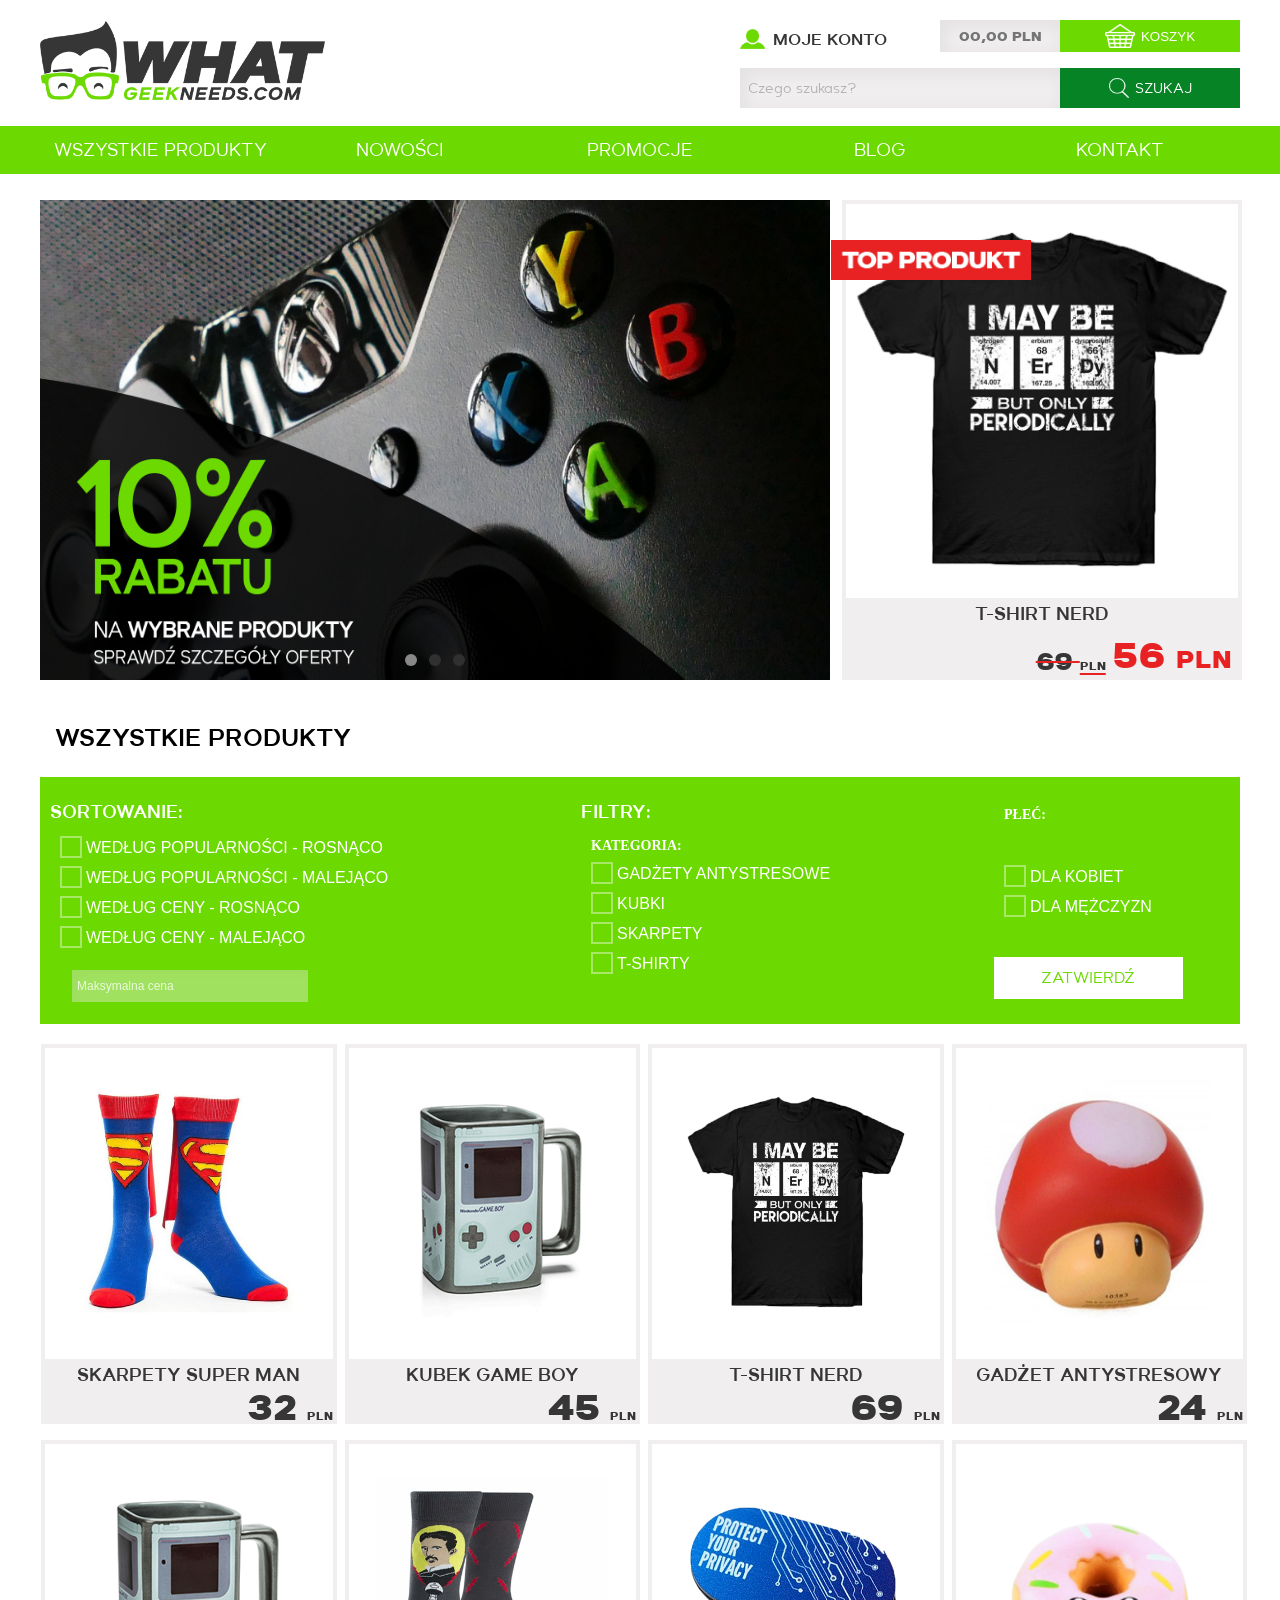
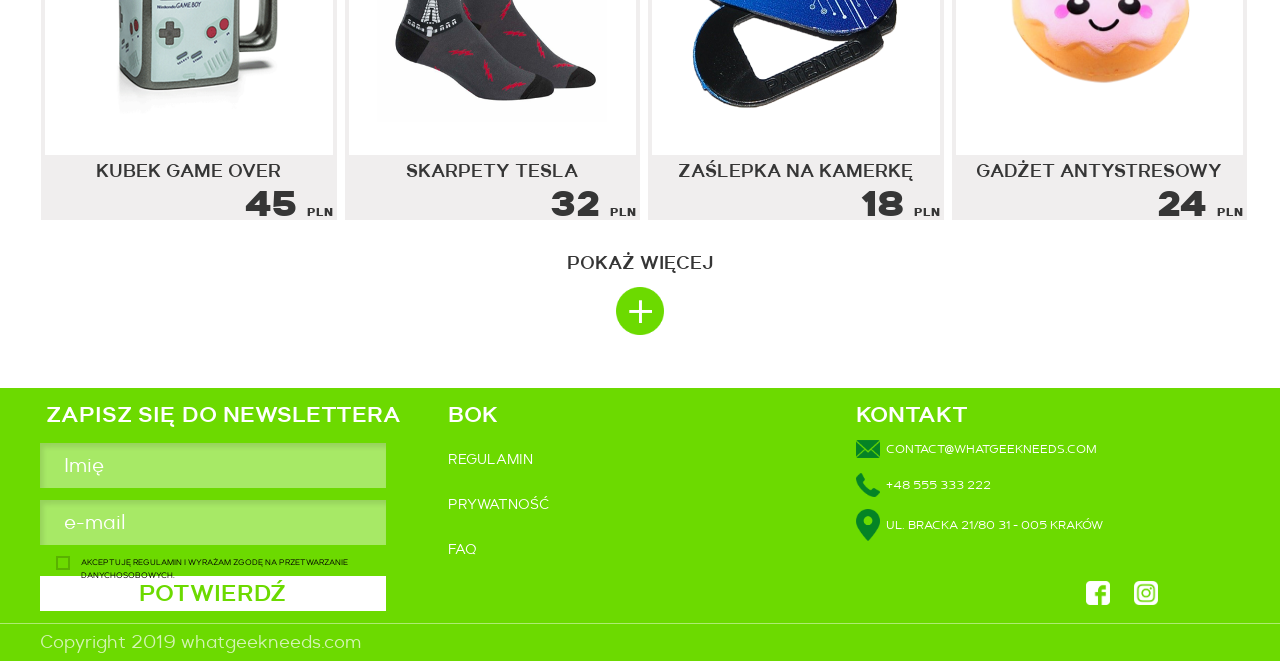
==== commit 2839eecf: "Still fixing..." ====
--- a/all-items.html
+++ b/all-items.html
@@ -64,24 +64,24 @@
                     </ul>
                 </div>
             </nav>
-            <nav class="navigation-desktop">
-                <ul class="main">
-                    <li><a href="all-items.html">Wszystkie produkty</a>
-                        <ul class="drop">
-                            <div>
-                                <li><a href="#">Gadżety antystresowe</a></li>
-                                <li><a href="#">Kubki</a></li>
-                                <li><a href="#">shirty</a></li>
-                                <li><a href="#">Skarpety</a></li>
-                            </div>
-                        </ul>
-                    </li>
-                    <li><a href="#">Nowości</a></li>
-                    <li><a href="#">Promocje</a></li>
-                    <li><a href="#">Blog</a></li>
-                    <li><a href="contact.html">Kontakt</a></li>
-                </ul>
-            </nav>
+             <nav>
+                 <div class="navigation-desktop-container">
+                     <ul class="navigation-desktop">
+                         <li><a href="all-items.html">Wszystkie produkty</a>
+                             <ul class=" hidden">
+                                 <li><a href="#">Gadżety antystresowe</a></li>
+                                 <li><a href="#">Kubki</a></li>
+                                 <li><a href="#">shirty</a></li>
+                                 <li><a href="#">Skarpety</a></li>
+                             </ul>
+                         </li>
+                         <li><a href="#">Nowości</a></li>
+                         <li><a href="#">Promocje</a></li>
+                         <li><a href="#">Blog</a></li>
+                         <li><a href="contact.html">Kontakt</a></li>
+                     </ul>
+                 </div>
+             </nav>
         </header>
         <section>
             <div class="section-banner-container"><a href="#"><img src="img/banner/banner.png"
--- a/css/main.css
+++ b/css/main.css
@@ -233,6 +233,10 @@
   font-size: 9px;
 }
 
+.rules-text span p {
+  font-family: "Suprema - Semi Bold";
+}
+
 .rules-text .rulespage-back-btn {
   display: none;
 }
@@ -267,6 +271,9 @@
     text-transform: none;
     font-size: 18px;
     font-family: "Suprema - Semi Bold";
+  }
+  .rules-text p {
+    font-size: 14px;
   }
   .rulespage-back-btn {
     width: 30%;
@@ -697,6 +704,7 @@
   }
   .delivery-price label {
     margin-top: 18px;
+    margin-bottom: 12px;
     padding: 0;
     font-family: "Suprema - Semi Bold";
   }
@@ -714,10 +722,10 @@
     background-color: #f0eeee;
   }
   .input-for-quantity {
+    display: block;
     position: relative;
     height: 50px;
     padding: 0;
-    margin: 12px 0;
   }
   .input-for-quantity img {
     width: 50%;
@@ -732,8 +740,8 @@
     position: relative;
     left: 0px;
     top: 0px;
-    width: 78px;
-    height: 100%;
+    width: 72px;
+    height: 42px;
     text-align: center;
     font-size: 14pt;
     background-color: #f0eeee;
@@ -849,6 +857,13 @@
     -ms-grid-column-span: 2;
     grid-area: similiar;
   }
+  .similiar p {
+    font-size: 24px;
+    margin: 12px 0;
+  }
+  .item-name-price p {
+    font-size: 35px;
+  }
   ul.similiar-items-list {
     -ms-grid-columns: (24%)[4];
         grid-template-columns: repeat(4, 24%);
@@ -1497,10 +1512,15 @@
   color: #b4b3b3;
 }
 
+.chosen-items h1 {
+  font-family: "Suprema - Semi Bold";
+}
+
 .chosen-items span {
   font-size: 6px;
   display: block;
   margin: 6px auto;
+  font-family: "Suprema - Semi Bold";
 }
 
 .item-name-variant {
@@ -1579,6 +1599,8 @@
   content: counter(item) "  ";
   counter-increment: item;
   color: #363636;
+  font-weight: 400;
+  font-family: "Suprema - Semi Bold";
 }
 
 .items ol p {
@@ -1587,10 +1609,18 @@
   display: inline-flex;
 }
 
+.input-for-quantity {
+  display: none;
+}
+
 .btn-edit {
   font-size: 8px;
   height: 16px;
   margin: 0;
+}
+
+.trash-icon {
+  display: none;
 }
 
 .top-span span {
@@ -1599,6 +1629,7 @@
   background-color: #058325;
   color: #ffffff;
   display: block;
+  font-family: "Suprema - Semi Bold";
   font-size: 7px;
   font-weight: 400;
   padding-left: 5px;
@@ -1635,12 +1666,10 @@
   font-size: 20px;
 }
 
-.final-price > div {
-  width: 50%;
-}
-
+.final-price > div,
 .final-price-with-code > div {
   width: 50%;
+  padding-left: 20%;
 }
 
 .final-price,
@@ -1749,6 +1778,62 @@
   }
   .basket-container ::-webkit-input-placeholder {
     font-size: 22px;
+  }
+  .basket-container span {
+    font-size: 10px;
+  }
+  .basket-container a {
+    font-size: 12px;
+  }
+  .chosen-items h1 {
+    font-size: 24px;
+  }
+  .chosen-items a {
+    font-size: 16px;
+  }
+  .chosen-items span {
+    font-size: 12px;
+    display: block;
+    margin: 6px auto;
+  }
+  .item-price-basket span {
+    line-height: 16px;
+    margin: 6px 6px 0 6px;
+    font-size: 16px;
+  }
+  .item-price-basket p {
+    font-size: 24px;
+    line-height: 24px;
+  }
+  .items ol li {
+    margin: 24px auto;
+  }
+  .items ol li img {
+    width: 30%;
+  }
+  .trash-icon {
+    max-width: 100%;
+    height: auto;
+    display: -webkit-box;
+    display: -ms-flexbox;
+    display: flex;
+    -webkit-box-pack: end;
+        -ms-flex-pack: end;
+            justify-content: flex-end;
+  }
+  .trash-icon img {
+    width: 30px !important;
+    height: 30px;
+  }
+  .item-name-variant p:last-child {
+    display: none;
+  }
+  .btn-edit {
+    display: none;
+  }
+  .final-price,
+  .final-price-with-code {
+    margin: 30px 0;
   }
   .adress-invoice {
     display: -ms-grid;
@@ -1766,10 +1851,12 @@
     -ms-grid-column: 1;
     -ms-grid-column-span: 2;
     grid-area: top-span;
-    background-color: black;
   }
   .top-span span {
     width: 100%;
+    height: 30px;
+    font-size: 14px;
+    line-height: 30px;
   }
   .address-data {
     -ms-grid-row: 2;
@@ -1787,6 +1874,70 @@
   }
   .invoice div {
     height: 48px;
+  }
+  .items ol li {
+    display: -ms-grid;
+    display: grid;
+    -ms-grid-columns: 5% 15% 25% 15% 10% 20%;
+        grid-template-columns: 5% 15% 25% 15% 10% 20%;
+    -webkit-box-pack: justify;
+        -ms-flex-pack: justify;
+            justify-content: space-between;
+    -webkit-box-align: start;
+        -ms-flex-align: start;
+            align-items: flex-start;
+    grid-column-gap: 0;
+  }
+  .input-for-quantity {
+    display: block;
+    position: relative;
+    height: 42px;
+    padding: 0;
+  }
+  .input-for-quantity img {
+    width: 50%;
+    height: auto;
+  }
+  input[type=number]::-webkit-inner-spin-button,
+  input[type=number]::-webkit-outer-spin-button {
+    -webkit-appearance: none;
+    margin: 0;
+  }
+  input[type=number] {
+    position: relative;
+    left: 0px;
+    top: 0px;
+    width: 78px;
+    height: 42px;
+    text-align: center;
+    font-size: 14pt;
+    background-color: #f0eeee;
+    z-index: 1;
+    margin: 0;
+  }
+  .spinner-button {
+    left: 78px;
+    position: absolute;
+    cursor: pointer;
+    background-color: #6cda00;
+    width: 50px;
+    margin: 0px;
+    height: 50%;
+    display: -webkit-box;
+    display: -ms-flexbox;
+    display: flex;
+    -webkit-box-align: center;
+        -ms-flex-align: center;
+            align-items: center;
+    -webkit-box-pack: center;
+        -ms-flex-pack: center;
+            justify-content: center;
+  }
+  #inc-button {
+    top: 0px;
+  }
+  #dec-button {
+    bottom: 0;
   }
   .btn {
     height: 42px;
@@ -1965,7 +2116,6 @@
   font-family: "Suprema - Semi Bold";
   font-size: 6px;
   color: #363636;
-  margin: 6px auto;
 }
 
 .delivery-container a {
@@ -1985,7 +2135,6 @@
   color: #363636;
   font-family: "Suprema - Semi Bold";
   font-size: 10px;
-  width: 80%;
   height: 10px;
   line-height: 10px;
   display: -webkit-inline-box;
@@ -1993,61 +2142,66 @@
   display: inline-flex;
 }
 
-.delivery-way-price {
+.delivery-way-price,
+.item-price-basket {
   display: inline;
+  font-family: "Suprema - Semi Bold";
+  text-align: end;
+}
+
+.delivery-way-price p,
+.item-price-basket p {
   font-size: 12px;
-  font-family: "Suprema - Semi Bold";
-  text-align: end;
-}
-
-.delivery-way-price span {
-  font-size: 10px;
-}
-
-.delivery-way span {
-  width: 100%;
-  height: 13px;
-  background-color: #058325;
-  color: #ffffff;
-  display: block;
-  font-size: 7px;
-  font-weight: 400;
-  padding-left: 5px;
-  line-height: 13px;
-}
-
-.delivery-way label {
+}
+
+.delivery-way-price span,
+.item-price-basket span {
+  font-size: 8px;
+  background-color: transparent;
+  margin: 0 3px;
+}
+
+.delivery-way ul li {
   display: -ms-grid;
   display: grid;
-  -ms-grid-columns: 10% auto 16%;
-      grid-template-columns: 10% auto 16%;
-  margin: 20px auto;
-  font-size: 7px;
-  width: 100%;
-  height: 100%;
-  font-family: "Suprema";
-}
-
-.delivery-way label p {
-  text-transform: uppercase;
-  margin-left: 6px;
-}
-
-.delivery-way label p span {
-  padding: 0;
-  font-size: 7px;
-  display: inline;
-  color: #363636;
-  background-color: transparent;
+  -ms-grid-columns: 10px auto 50% 20%;
+      grid-template-columns: 10px auto 50% 20%;
+  height: 48px;
+}
+
+.delivery-way ul li img {
+  width: 48px;
+  height: auto;
+  margin: 0 auto;
+}
+
+.delivery-way label {
+  margin: 0;
 }
 
 .delivery-way label::before {
   background-color: #ffffff;
   top: 8%;
+  height: 14px;
+  width: 14px;
+}
+
+.deliver-way-option p {
+  font-family: "Suprema";
+  text-transform: none;
 }
 
 img {
   width: 100%;
+}
+
+.items-selected {
+  margin-top: 36px;
+}
+
+.items-selected h3 {
+  font-family: "Suprema - Semi Bold";
+  font-size: 12px;
 }
 
 .items-selected input {
@@ -2063,10 +2217,6 @@
   margin: 5px 0;
 }
 
-.items-selected ::-webkit-input-placeholder {
-  color: #b4b3b3;
-}
-
 .items-selected ol {
   counter-reset: item;
   list-style-type: none;
@@ -2075,20 +2225,16 @@
 .items-selected ol li {
   display: -ms-grid;
   display: grid;
-  -ms-grid-columns: 5% 15% 60% 10%;
-      grid-template-columns: 5% 15% 60% 10%;
-  -webkit-box-pack: justify;
-      -ms-flex-pack: justify;
-          justify-content: space-between;
-  -webkit-box-align: start;
-      -ms-flex-align: start;
-          align-items: flex-start;
+  -ms-grid-columns: 10px auto 50% 20%;
+      grid-template-columns: 10px auto 50% 20%;
+  height: 60px;
   margin: 10px auto;
 }
 
 .items-selected ol li img {
-  width: 90%;
+  width: 54px;
   height: auto;
+  margin: 0 auto;
 }
 
 .items-selected ol li a {
@@ -2102,6 +2248,62 @@
   font-weight: 400;
   color: #363636;
   font-family: "Suprema - Semi Bold";
+  font-size: 18px;
+}
+
+.chosen-deliver-way {
+  display: -ms-grid;
+  display: grid;
+  -ms-grid-columns: 10px auto 50% 20%;
+      grid-template-columns: 10px auto 50% 20%;
+  font-family: "Suprema - Semi Bold";
+  font-size: 10px;
+}
+
+.promo-code-input:first-child {
+  display: none;
+}
+
+.promo-code-input {
+  margin: 24px 0;
+}
+
+.promo-code-input div {
+  width: 100%;
+}
+
+.promo-code-input input {
+  width: 90%;
+  margin: 0 auto;
+  background-color: #f0eeee;
+  font-family: "Suprema";
+  padding: 8px;
+  border: none;
+  display: block;
+}
+
+.promo-code-input input::-webkit-input-placeholder {
+  font-family: "Suprema";
+  color: #b4b3b3;
+}
+
+.promo-code-input input:-ms-input-placeholder {
+  font-family: "Suprema";
+  color: #b4b3b3;
+}
+
+.promo-code-input input::-ms-input-placeholder {
+  font-family: "Suprema";
+  color: #b4b3b3;
+}
+
+.promo-code-input input::placeholder {
+  font-family: "Suprema";
+  color: #b4b3b3;
+}
+
+.promo-code-input button {
+  display: none;
 }
 
 @media (min-width: 768px) {
@@ -2128,6 +2330,154 @@
   }
   .delivery-way label::before {
     top: 10px;
+  }
+}
+
+@media (min-width: 992px) {
+  .delivery-container {
+    margin: 0;
+  }
+  .delivery-container h1 {
+    font-size: 24px;
+  }
+  .delivery-container a {
+    font-size: 16px;
+  }
+  .delivery-container span {
+    font-size: 12px;
+    display: block;
+    margin: 6px auto;
+  }
+  .link-to-previous-page {
+    margin: 24px 0;
+  }
+  .link-to-previous-page p {
+    font-size: 16px;
+  }
+  .items-selected h3 {
+    font-size: 18px;
+    margin-bottom: 48px;
+  }
+  .items-selected ol li {
+    display: -ms-grid;
+    display: grid;
+    -ms-grid-columns: 30px 180px 600px auto;
+        grid-template-columns: 30px 180px 600px auto;
+    height: 80px;
+  }
+  .items-selected img {
+    width: 36px;
+    height: auto;
+    margin: 0 auto;
+  }
+  .delivery-way ul li {
+    display: -ms-grid;
+    display: grid;
+    -ms-grid-columns: 30px 180px 600px auto;
+        grid-template-columns: 30px 180px 600px auto;
+    height: 80px;
+  }
+  .delivery-way ul li img {
+    width: auto;
+    height: 50px;
+    margin: 0 auto;
+  }
+  .delivery-way label::before {
+    top: 10px;
+    width: 20px;
+    height: 20px;
+  }
+  .item-name-variant,
+  .delivery-way-option {
+    height: auto;
+  }
+  .item-name-variant p,
+  .delivery-way-option p {
+    font-size: 16px;
+    line-height: 16px;
+  }
+  .item-price-basket,
+  .delivery-way-price {
+    display: -webkit-inline-box;
+    display: -ms-inline-flexbox;
+    display: inline-flex;
+    -webkit-box-pack: start;
+        -ms-flex-pack: start;
+            justify-content: flex-start;
+  }
+  .item-price-basket span,
+  .delivery-way-price span {
+    padding: 0;
+    margin: 4px;
+    height: auto;
+  }
+  .item-price-basket p,
+  .delivery-way-price p {
+    font-size: 24px;
+    line-height: 24px;
+    height: auto;
+    font-family: "Suprema - Semi Bold";
+    color: #363636;
+  }
+  .chosen-deliver-way {
+    display: -ms-grid;
+    display: grid;
+    -ms-grid-columns: 30px 180px 600px auto;
+        grid-template-columns: 30px 180px 600px auto;
+    font-family: "Suprema - Semi Bold";
+  }
+  .chosen-deliver-way p {
+    font-size: 16px;
+  }
+  .promo-code-input > div {
+    width: 50%;
+    display: -webkit-inline-box;
+    display: -ms-inline-flexbox;
+    display: inline-flex;
+  }
+  .promo-code-input {
+    display: -webkit-box;
+    display: -ms-flexbox;
+    display: flex;
+    -webkit-box-pack: justify;
+        -ms-flex-pack: justify;
+            justify-content: space-between;
+    height: 48px;
+    margin: 24px 0;
+  }
+  .promo-code-input input {
+    border: 2px solid #6cda00;
+    width: 40%;
+    height: 48px;
+    margin: 0;
+    background-color: #f0eeee;
+    color: #363636;
+    font-size: 22px;
+    font-family: "Suprema";
+    padding: 8px;
+  }
+  .promo-code-input input::-webkit-input-placeholder {
+    color: #b4b3b3;
+  }
+  .promo-code-input input:-ms-input-placeholder {
+    color: #b4b3b3;
+  }
+  .promo-code-input input::-ms-input-placeholder {
+    color: #b4b3b3;
+  }
+  .promo-code-input input::placeholder {
+    color: #b4b3b3;
+  }
+  .promo-code-input button {
+    display: block;
+    background-color: #6cda00;
+    width: 40%;
+    color: #ffffff;
+    font-size: 18px;
+  }
+  .btn {
+    width: 50%;
+    margin: 12px auto;
   }
 }
 
@@ -2324,10 +2674,6 @@
   z-index: 2;
 }
 
-.hidden {
-  display: none;
-}
-
 .hamburger-menu-icon-visible {
   background-color: transparent;
   border: none;
@@ -2506,52 +2852,6 @@
 
 .item-box-on-hover {
   display: none;
-}
-
-.item-box:hover {
-  border-color: #6cda00;
-}
-
-.item-box:hover .item-box-on-hover {
-  display: -webkit-box;
-  display: -ms-flexbox;
-  display: flex;
-  -webkit-box-orient: vertical;
-  -webkit-box-direction: normal;
-      -ms-flex-direction: column;
-          flex-direction: column;
-  -webkit-box-pack: center;
-      -ms-flex-pack: center;
-          justify-content: center;
-  width: 100%;
-  height: 84%;
-  position: absolute;
-  top: 0;
-  left: 0;
-  background-color: rgba(108, 218, 0, 0.8);
-  z-index: 100;
-}
-
-.item-box:hover .item-box-on-hover button {
-  width: 80%;
-  height: 40px;
-  background-color: #ffffff;
-  margin: 24px auto 18px auto;
-}
-
-.item-box:hover .item-box-on-hover button a {
-  color: #6cda00;
-  font-family: "Suprema - Semi Bold";
-  font-size: 20px;
-}
-
-.item-box:hover .item-name-price {
-  color: white;
-  background-color: #6cda00;
-}
-
-.item-box:hover .top-product-price p {
-  color: #ffffff;
 }
 
 .item-image {
@@ -3177,6 +3477,9 @@
     height: auto;
   }
   /* Navigation on desktop */
+  .hidden {
+    display: none;
+  }
   .navigation-desktop {
     display: -webkit-box;
     display: -ms-flexbox;
@@ -3192,74 +3495,53 @@
     left: 0;
     background: #6cda00;
   }
-  .main {
+  .navigation-desktop li {
     position: relative;
-    list-style: none;
-    display: -webkit-box;
-    display: -ms-flexbox;
-    display: flex;
-    -webkit-box-pack: justify;
-        -ms-flex-pack: justify;
-            justify-content: space-between;
-    -webkit-box-align: center;
-        -ms-flex-align: center;
-            align-items: center;
-    width: 1200px;
-    margin: auto 20px;
-    z-index: 999;
-  }
-  .main a {
+    width: 240px;
+    height: 48px;
+    text-align: center;
+    cursor: pointer;
+  }
+  .navigation-desktop a {
     font-weight: 400;
     font-family: "Suprema";
     color: #ffffff;
     text-transform: uppercase;
+    font-size: 18px;
+    line-height: 48px;
+  }
+  .navigation-desktop-container li:first-child:hover .hidden {
+    display: -webkit-box;
+    display: -ms-flexbox;
+    display: flex;
+  }
+  .hidden:hover .hidden {
+    display: -webkit-box;
+    display: -ms-flexbox;
+    display: flex;
+  }
+  .hidden {
+    -webkit-box-orient: vertical;
+    -webkit-box-direction: normal;
+        -ms-flex-direction: column;
+            flex-direction: column;
+    background-color: rgba(108, 218, 0, 0.7);
+    position: absolute;
+    left: 0;
+    z-index: 99;
+    top: 50px;
+    width: 240px;
+  }
+  .hidden li {
+    margin: 6px 0;
+    text-align: start !important;
+    width: 100%;
+    height: 24px;
+  }
+  .hidden li a {
     font-size: 16px;
-  }
-  .main li {
-    position: relative;
-    width: 20%;
-    height: 50%;
-    padding: 15px 0;
-    cursor: pointer;
-    text-align: center;
-  }
-  .drop {
-    overflow: hidden;
-    list-style: none;
-    position: absolute;
-    padding: 0;
-    width: 100%;
-    left: 0;
-    top: 35px;
-    margin-top: 15px;
-  }
-  .drop a {
-    font-size: 12px;
-  }
-  .drop div {
-    -webkit-transform: translate(0, -150%);
-    transform: translate(0, -150%);
-    -webkit-transition: all 0.5s 0.1s;
-    transition: all 0.5s 0.1s;
-    position: relative;
-    background-color: rgba(108, 218, 0, 0.7);
-    margin-top: 13px;
-    padding: 5px;
-    height: 170px;
-  }
-  .drop li {
-    display: block;
-    padding: 6px;
-    width: 100%;
-    height: 40px;
-  }
-  .main:hover {
-    z-index: 1001;
-  }
-  .main li:first-child:hover ul div {
-    z-index: 103;
-    -webkit-transform: translate(0, 10px);
-    transform: translate(0, 10px);
+    line-height: 16px;
+    margin-left: 6px;
   }
   /* Section banner */
   .slider-top-product {
@@ -3476,6 +3758,46 @@
   .section-banner-container {
     display: none !important;
   }
+  .item-box:hover {
+    border-color: #6cda00;
+  }
+  .item-box:hover .item-box-on-hover {
+    display: -webkit-box;
+    display: -ms-flexbox;
+    display: flex;
+    -webkit-box-orient: vertical;
+    -webkit-box-direction: normal;
+        -ms-flex-direction: column;
+            flex-direction: column;
+    -webkit-box-pack: center;
+        -ms-flex-pack: center;
+            justify-content: center;
+    width: 100%;
+    height: 84%;
+    position: absolute;
+    top: 0;
+    left: 0;
+    background-color: rgba(108, 218, 0, 0.8);
+    z-index: 100;
+  }
+  .item-box:hover .item-box-on-hover button {
+    width: 80%;
+    height: 40px;
+    background-color: #ffffff;
+    margin: 24px auto 18px auto;
+  }
+  .item-box:hover .item-box-on-hover button a {
+    color: #6cda00;
+    font-family: "Suprema - Semi Bold";
+    font-size: 20px;
+  }
+  .item-box:hover .item-name-price {
+    color: white;
+    background-color: #6cda00;
+  }
+  .item-box:hover .top-product-price p {
+    color: #ffffff;
+  }
   /*Section Blog */
   .section-blog-container {
     height: 240px;
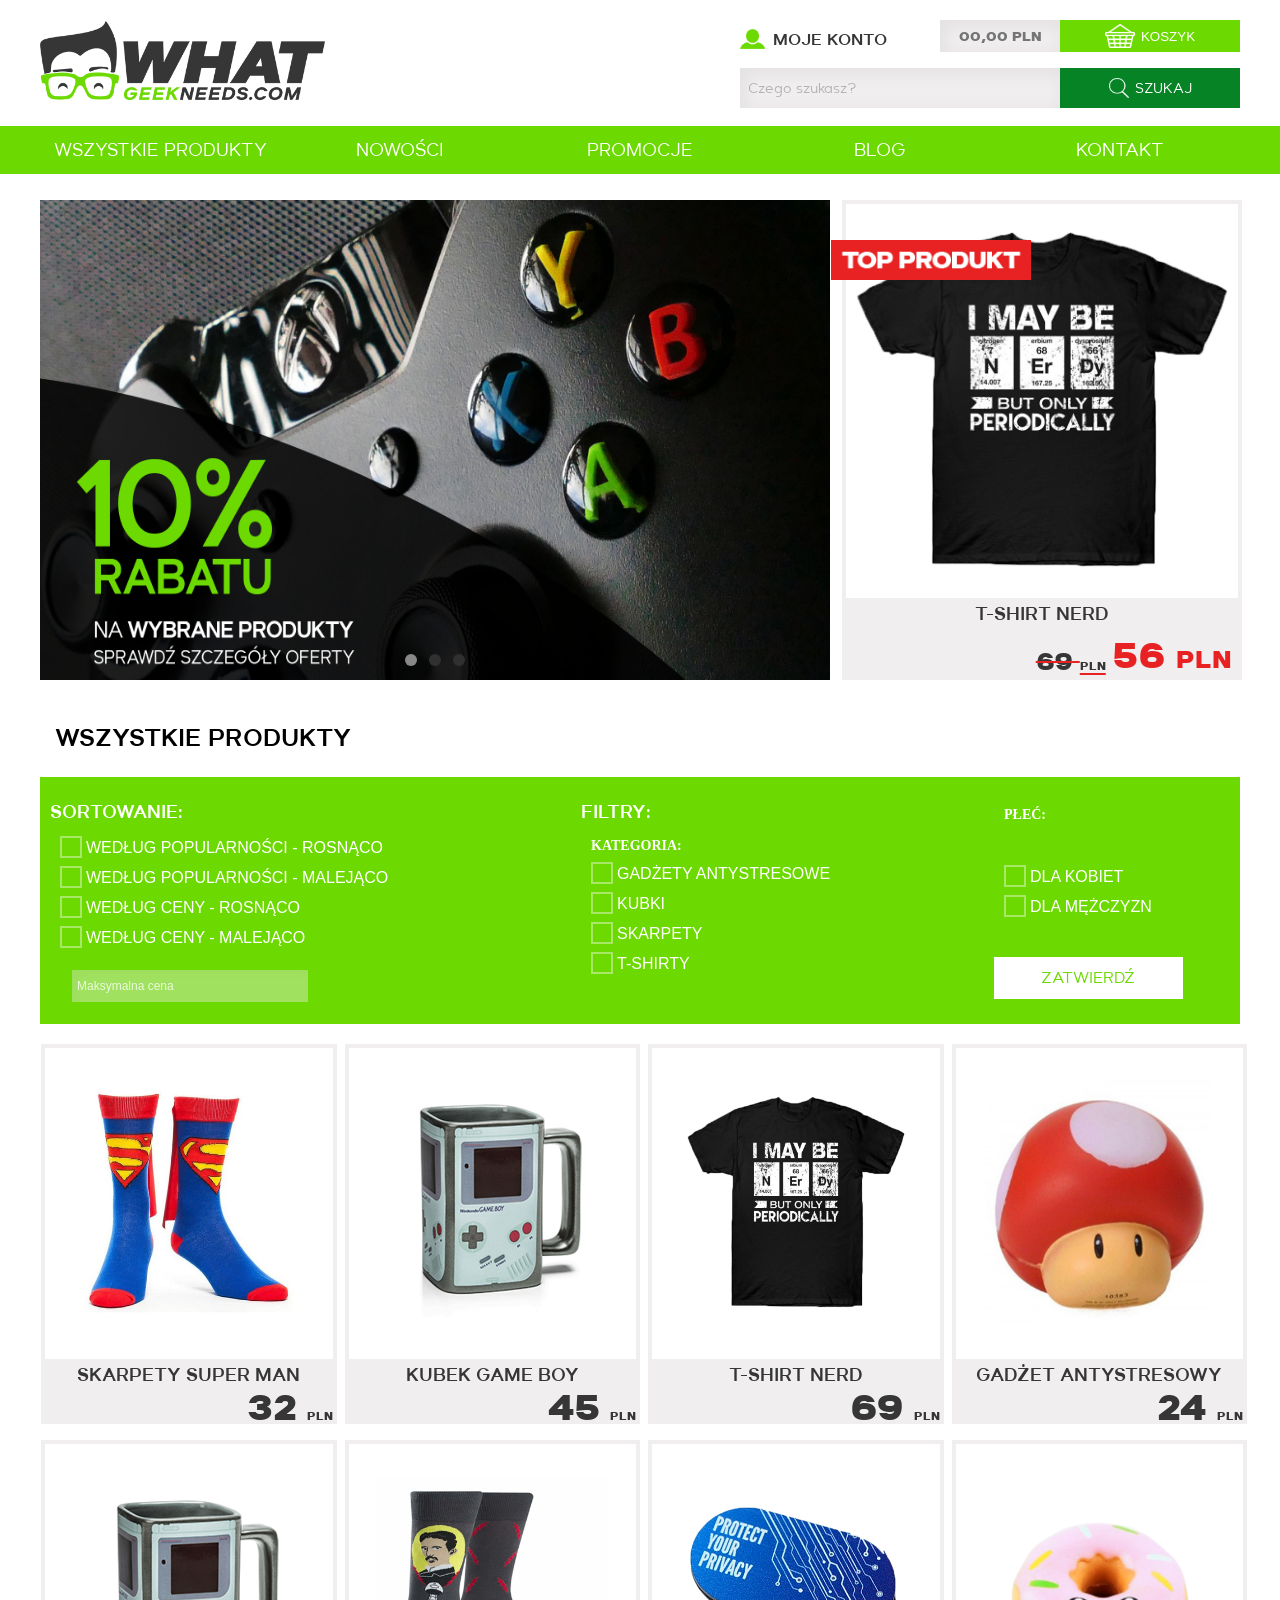
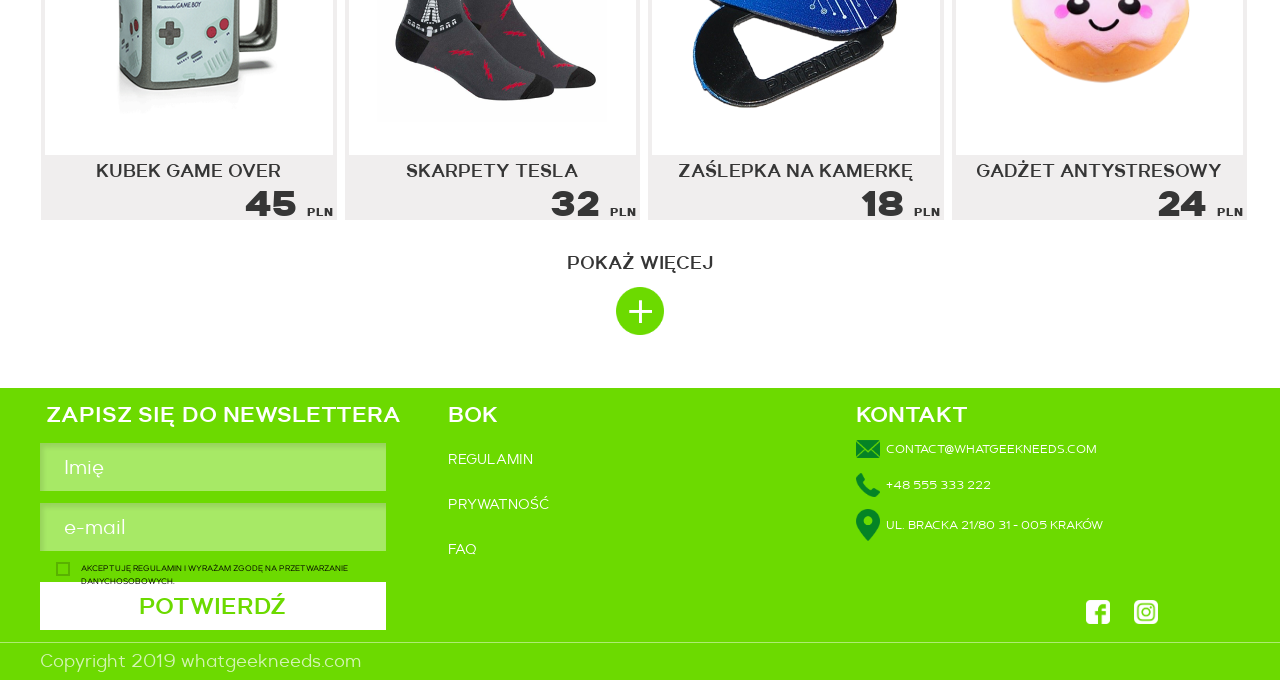
==== commit 9b20a955: "Still fixinggggggg" ====
--- a/all-items.html
+++ b/all-items.html
@@ -320,7 +320,9 @@
                             <label for="check1">Akceptuję regulamin i wyrażam zgodę na przetwarzanie
                                 danychosobowych.</label>
                         </div>
-                        <button type="button" class="newsletter-btn">Potwierdź</button>
+                        <div class="newsletter-btn">
+                            <button type="button">Potwierdź</button>
+                        </div>
                     </div>
                     <div class="newsletter-bok">
                         <h3>Bok</h3>
@@ -331,15 +333,17 @@
                     <div class="newsletter-contact">
                         <div>
                             <h3>Kontakt</h3>
-                            <a href="mailto:contact@whatgeekneeds.com"><img src="img/contact/envelope.png"
+                            <a href="mailto:contact@whatgeekneeds.com"><img src="../../img/contact/envelope.png"
                                     alt="Green envelope">contact@whatgeekneeds.com</a>
-                            <a href="#"><img src="img/contact/phone.png" alt="phone">+48 555 333 222</a>
-                            <a href="#"><img src="img/contact/localization.png" alt="Maps pointer">ul.
+                            <a href="#"><img src="../../img/contact/phone.png" alt="phone">+48 555 333 222</a>
+                            <a href="#"><img src="../../img/contact/localization.png" alt="Maps pointer">ul.
                                 Bracka 21/80 31 - 005 Kraków</a>
                         </div>
                         <div class="newsletter-contact-social-media">
-                            <a href="#"><img src="img/footer/facebook_logo_transparent.png" alt="Facebook Logo"></a>
-                            <a href="#"><img src="img/footer/instagram_logo_transparent.png" alt="Instagram Logo"></a>
+                            <a href="#"><img src="../../img/footer/facebook_logo_transparent.png"
+                                    alt="Facebook Logo"></a>
+                            <a href="#"><img src="../../img/footer/instagram_logo_transparent.png"
+                                    alt="Instagram Logo"></a>
                         </div>
                     </div>
                     <div class="newsletter-copyright-text">
@@ -355,8 +359,8 @@
                 </span>
                 <span class="social-media">
                     <h3>Social Media:</h3>
-                    <a href="#"><img src="img/footer/facebook_logo.png" alt="Facebook Logo"></a>
-                    <a href="#"><img src="img/footer/instagram_logo.png" alt="Instagram Logo"></a>
+                    <a href="#"><img src="../../img/footer/facebook_logo.png" alt="Facebook Logo"></a>
+                    <a href="#"><img src="../../img/footer/instagram_logo.png" alt="Instagram Logo"></a>
                 </span>
             </div>
         </footer>
--- a/css/main.css
+++ b/css/main.css
@@ -680,6 +680,9 @@
         -ms-flex-align: end;
             align-items: flex-end;
   }
+  .first-btn button {
+    width: 50%;
+  }
   .item-price {
     -ms-grid-row: 2;
     -ms-grid-column: 2;
@@ -1812,7 +1815,7 @@
     width: 30%;
   }
   .trash-icon {
-    max-width: 100%;
+    width: 100%;
     height: auto;
     display: -webkit-box;
     display: -ms-flexbox;
@@ -2103,6 +2106,96 @@
   }
 }
 
+@media (min-width: 992px) {
+  .payment-container {
+    margin: 0;
+  }
+  .payment-container h1 {
+    font-size: 24px;
+  }
+  .payment-container span {
+    font-size: 12px;
+    display: block;
+    margin: 6px auto;
+  }
+  .payment-container a {
+    font-size: 16px;
+  }
+  .payment-container p {
+    font-size: 16px;
+    height: 24px;
+    line-height: 24px;
+    margin: 12px auto;
+  }
+  .payment-container img {
+    height: 24px;
+  }
+  .payment-way span {
+    height: 28px;
+    font-size: 14px;
+    line-height: 28px;
+    margin: 6px 0;
+  }
+  .payment-way label {
+    width: 100%;
+    display: -webkit-box;
+    display: -ms-flexbox;
+    display: flex;
+    -webkit-box-pack: flext-start;
+        -ms-flex-pack: flext-start;
+            justify-content: flext-start;
+    -webkit-box-align: center;
+        -ms-flex-align: center;
+            align-items: center;
+    margin: 12px auto;
+    font-size: 14px;
+    height: 48px;
+    position: relative;
+  }
+  .payment-way label img {
+    width: 80px;
+    height: 35px;
+    margin: 0 10px;
+    padding: 0;
+  }
+  .payment-way label:before,
+  .agreement label:before {
+    top: 10px;
+    height: 20px;
+    width: 20px;
+  }
+  .agreement {
+    width: 1200px;
+    display: -webkit-inline-box;
+    display: -ms-inline-flexbox;
+    display: inline-flex;
+    -webkit-box-align: center;
+        -ms-flex-align: center;
+            align-items: center;
+    -webkit-box-orient: vertical;
+    -webkit-box-direction: normal;
+        -ms-flex-direction: column;
+            flex-direction: column;
+    -webkit-box-pack: center;
+        -ms-flex-pack: center;
+            justify-content: center;
+  }
+  .agreement div {
+    width: 800px;
+    margin: 6px auto;
+  }
+  .agreement label {
+    height: 48px;
+    position: relative;
+    line-height: 48px;
+    font-size: 14px;
+    padding-left: 54px;
+  }
+  .agreement label:before {
+    left: 0;
+  }
+}
+
 .delivery-container {
   margin: 0 9px;
 }
@@ -2175,6 +2268,10 @@
   margin: 0 auto;
 }
 
+.delivery-way ul li input {
+  display: none;
+}
+
 .delivery-way label {
   margin: 0;
 }
@@ -2184,6 +2281,19 @@
   top: 8%;
   height: 14px;
   width: 14px;
+}
+
+.delivery-way span:first-child {
+  width: 100%;
+  height: 13px;
+  background-color: #058325;
+  color: #ffffff;
+  display: block;
+  font-size: 7px;
+  font-weight: 400;
+  padding-left: 5px;
+  line-height: 13px;
+  margin: 6px 0;
 }
 
 .deliver-way-option p {
@@ -2348,6 +2458,15 @@
     display: block;
     margin: 6px auto;
   }
+  .delivery-container p {
+    font-size: 16px;
+    height: 24px;
+    line-height: 24px;
+    margin: 12px auto;
+  }
+  .delivery-container img {
+    height: 24px;
+  }
   .link-to-previous-page {
     margin: 24px 0;
   }
@@ -2386,6 +2505,12 @@
     top: 10px;
     width: 20px;
     height: 20px;
+  }
+  .delivery-way span:first-child {
+    height: 28px;
+    font-size: 14px;
+    line-height: 28px;
+    margin: 6px 0;
   }
   .item-name-variant,
   .delivery-way-option {
@@ -2418,6 +2543,7 @@
     height: auto;
     font-family: "Suprema - Semi Bold";
     color: #363636;
+    margin: 0;
   }
   .chosen-deliver-way {
     display: -ms-grid;
@@ -2656,6 +2782,10 @@
 
 /* Navigation*/
 .navigation-desktop {
+  display: none;
+}
+
+.hidden {
   display: none;
 }
 
@@ -3081,7 +3211,7 @@
 
 .newsletter-input {
   width: 90%;
-  height: 20%;
+  height: 48px;
   -webkit-box-shadow: inset 3px 4px 5px rgba(0, 0, 0, 0.1);
           box-shadow: inset 3px 4px 5px rgba(0, 0, 0, 0.1);
   background-color: #a7e966;
@@ -3894,6 +4024,9 @@
     margin-left: 0;
     padding-left: 24px;
   }
+  .newsletter-btn button {
+    height: 48px;
+  }
   .newsletter-bok {
     display: -webkit-box;
     display: -ms-flexbox;
